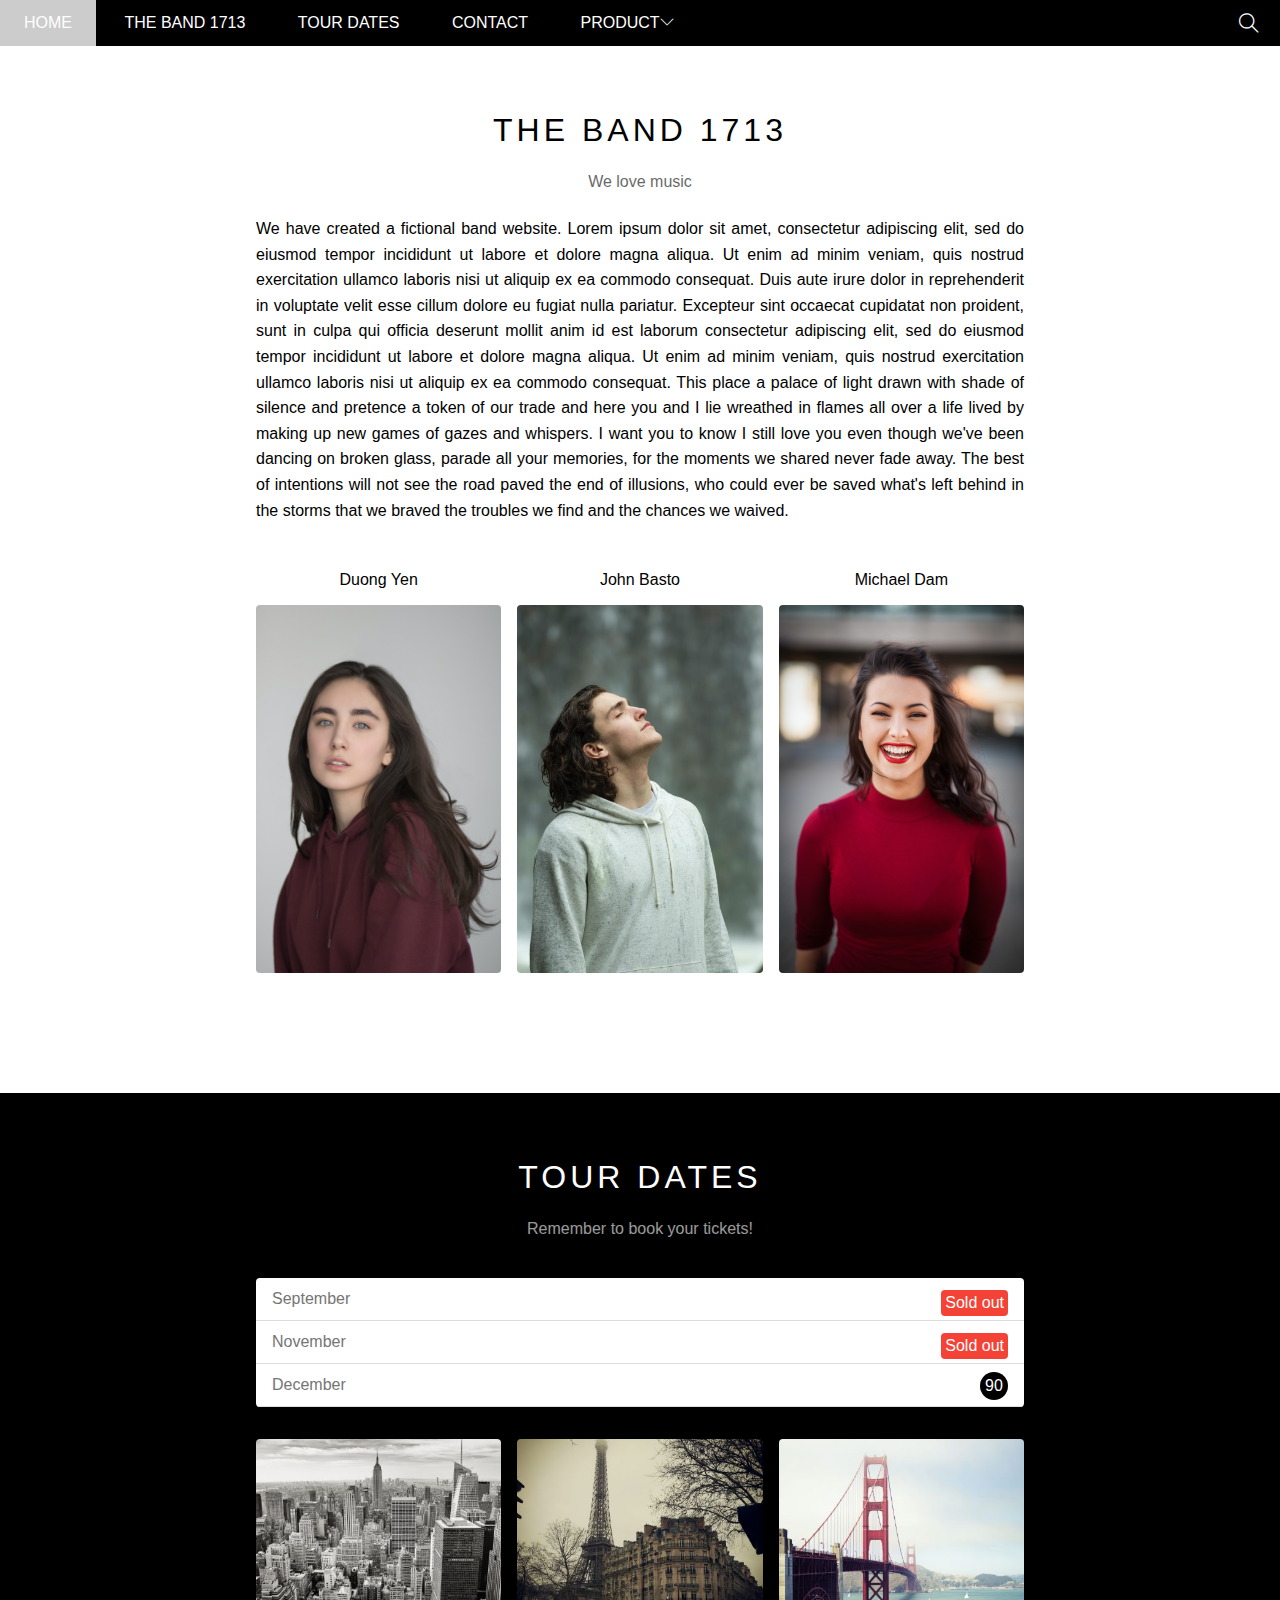
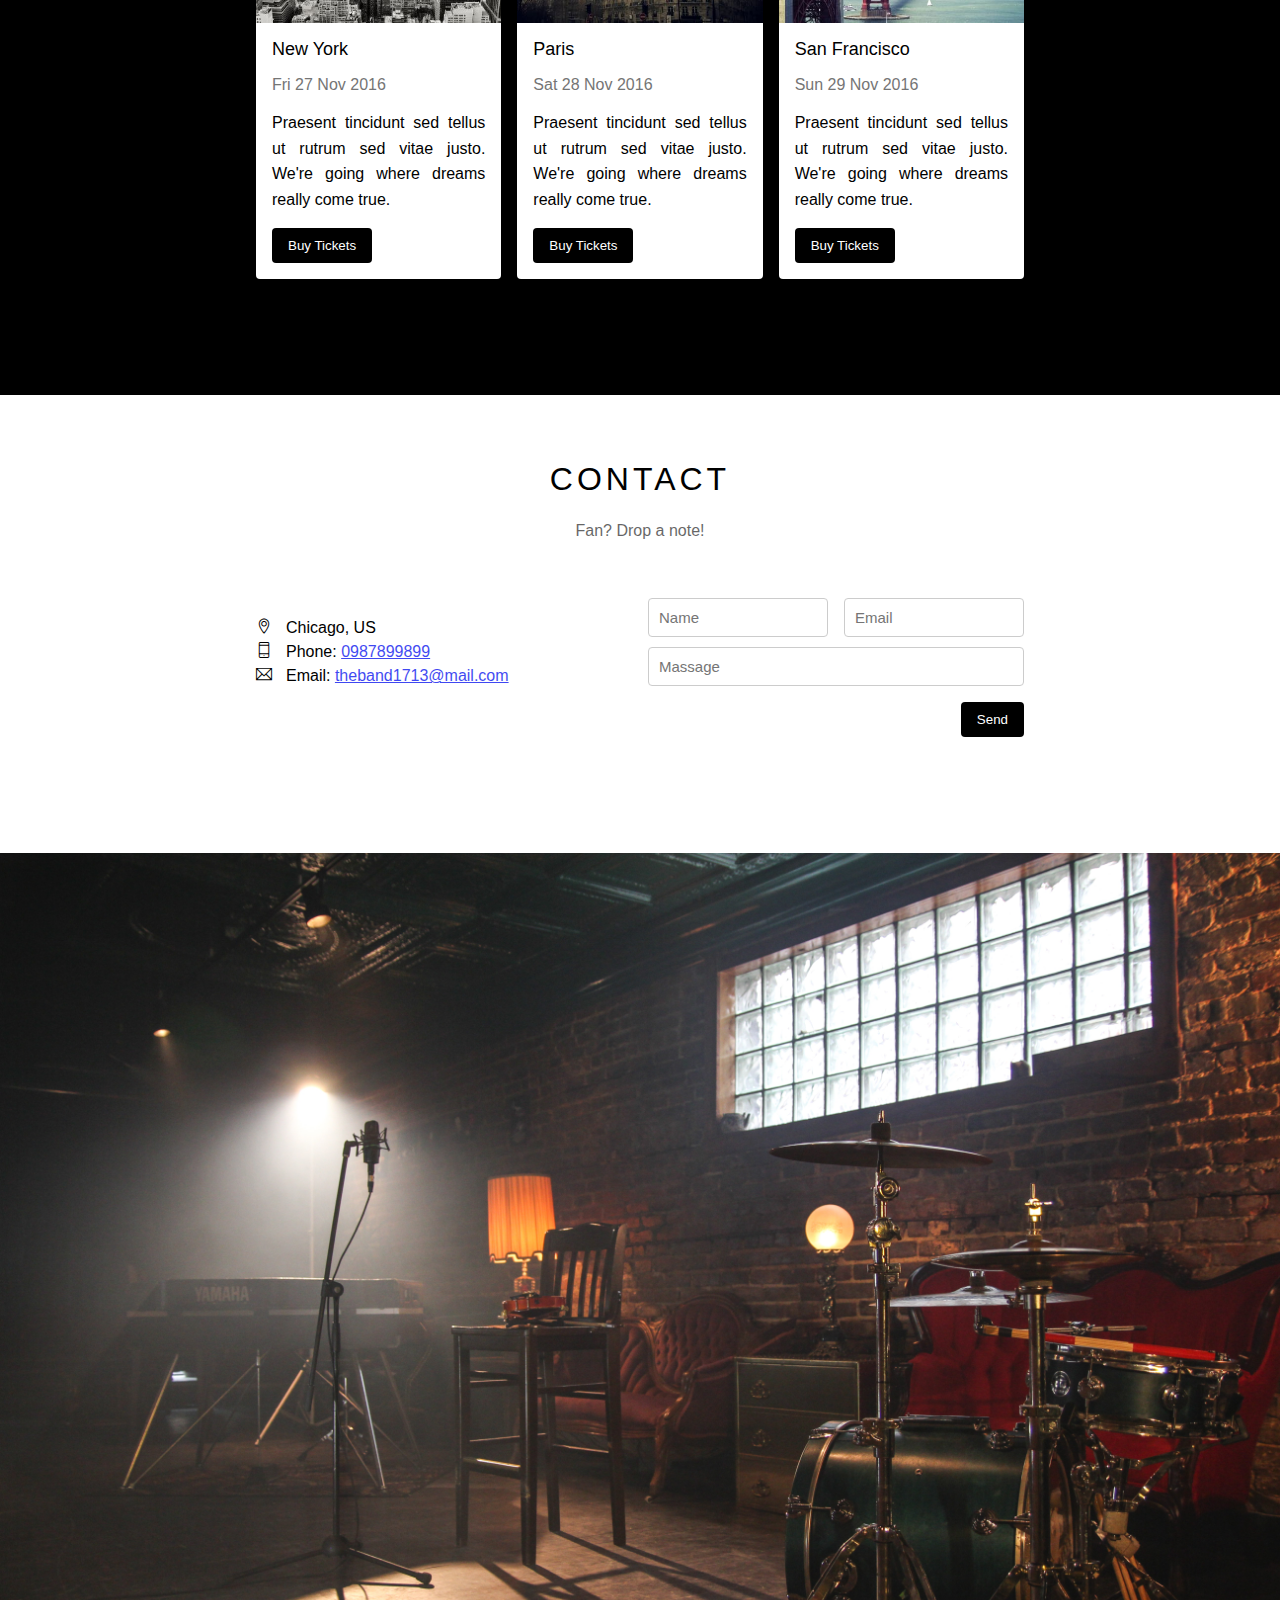
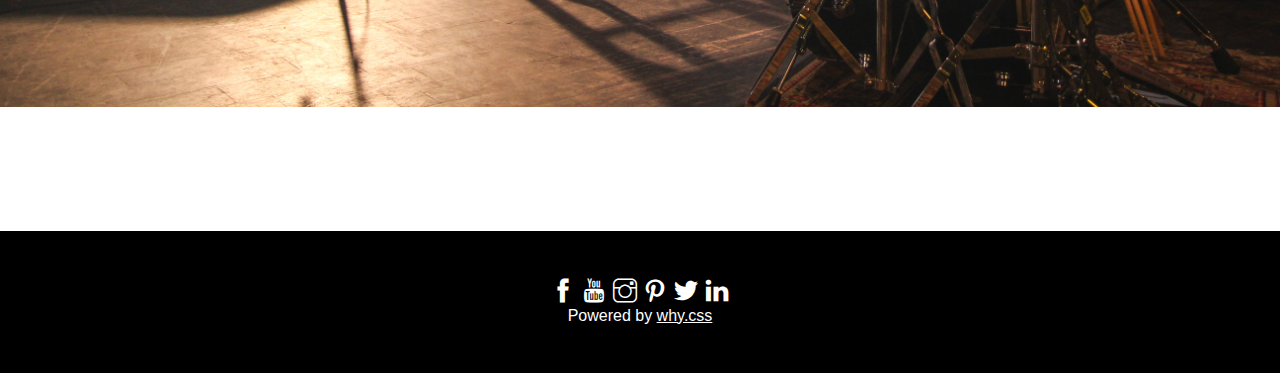
==== index.html @ 56b1125a "The Band" ====
<!DOCTYPE html>
<html lang="en">
<head>
    <meta charset="UTF-8">
    <meta http-equiv="X-UA-Compatible" content="IE=edge">
    <meta name="viewport" content="width=device-width, initial-scale=1.0">
    <title>PJ Band</title>
    <link rel="icon" href="./assets/img/music-heart.png">
    <link rel="stylesheet" href="./assets/css/main.css">
    <link rel="stylesheet" href="./assets/css/responsive.css">
    <link rel="stylesheet" href="./assets/font/themify-icons/themify-icons.css">
    <link rel="stylesheet" href="./assets/css/grid.css">
</head>
<body>
    <div id="main">
        <div id="header">
            <ul id="nav">
                <li><a href="#">Home</a></li>
                <li><a href="#band1713">The Band 1713</a></li>
                <li><a href="#tour">Tour Dates</a></li>
                <li><a href="#contact">Contact</a></li>
                <li>
                    <a href="#">Product<i class="nav-icon ti-angle-down"></i></a>
                    <ul class="subnav">
                        <li><a href="#">Featured products</a></li>
                        <li><a href="#">News Product</a></li>
                        <li><a href="#">Coming Soon</a></li>
                    </ul>
                </li>         
            </ul>   
            <div class="search-btn">
                <i class="search-icon ti-search"></i>
            </div> 

            <div id="mobile-menu" class="mobile-menu-btn">
                <i class="menu-icon ti-menu"></i>
            </div>                 
        </div>
      
        <div id="slider"></div>

        <div id="content">
     
                <div id="band1713" class="text-section">
                    <h2 class="text-heading">THE BAND 1713</h2>
                    <p class="text-sub-heading">We love music</p>
                    <p class="text-about">We have created a fictional band website. Lorem ipsum dolor sit amet, consectetur adipiscing elit, sed do eiusmod tempor incididunt ut labore et dolore magna aliqua. Ut enim ad minim veniam, quis nostrud exercitation ullamco laboris nisi ut aliquip ex ea commodo consequat. Duis aute irure dolor in reprehenderit in voluptate velit esse cillum dolore eu fugiat nulla pariatur. Excepteur sint occaecat cupidatat non proident, sunt in culpa qui officia deserunt mollit anim id est laborum consectetur adipiscing elit, sed do eiusmod tempor incididunt ut labore et dolore magna aliqua. Ut enim ad minim veniam, quis nostrud exercitation ullamco laboris nisi ut aliquip ex ea commodo consequat. This place a palace of light drawn with shade of silence and pretence a token of our trade and here you and I lie wreathed in flames all over a life lived by making up new games of gazes and whispers. I want you to know I still love you even though we've been dancing on broken glass, parade all your memories, for the moments we shared never fade away. The best of intentions will not see the road paved the end of illusions, who could ever be saved what's left behind in the storms that we braved the troubles we find and the chances we waived.</p>
                   
                    <div class="row members-list text-center">
                        <div class="col col-third s-col-full mt-32">
                            <p class="member-name">Duong Yen</p>
                            <img src="/assets/img/Duong Yen.jpg" alt="" class="member-img">
                        </div>

                        <div class="col col-third s-col-full mt-32">
                            <p class="member-name">John Basto</p>
                            <img src="/assets/img/man.jpg" alt="" class="member-img">
                        </div>
                        
                        <div class="col col-third s-col-full mt-32">
                            <p class="member-name">Michael Dam</p>
                            <img src="/assets/img/Michael Dam.jpg" alt="" class="member-img">
                        </div>
                    </div> 
                </div>
        
        
                <div id="tour" class="tour-section">
                    <div class="text-section">
                        <h2 class="text-heading text-white">TOUR DATES</h2>
                        <p class="text-sub-heading text-white">Remember to book your tickets!</p>
                   
                        <ul class="stickets-list boder-radius-input-4">
                            <li>September <span class="sold-out">Sold out</span></li>
                            <li>November  <span class="sold-out">Sold out</span></li>
                            <li>December  <span class="quantity">90</span></li>
                        </ul>
        

                        <div class="row place-list">
                            <div class="palace-list__item col col-third s-col-full mt-16">
                                <img src="/assets/img/newyork.jpg" alt="" class="palce-img">
                                <div class="place-body">
                                    <h3 class="place-heading">New York</h3>
                                    <p class="place-time">Fri 27 Nov 2016</p>
                                    <p class="place-disc">Praesent tincidunt sed tellus ut rutrum sed vitae justo. We're going where dreams really come true.</p>
                                    <button class="btn s-full-width js-buy-ticket boder-radius-input-4">Buy Tickets</button>
                                </div>
                            </div>
        
                            <div class="palace-list__item col col-third s-col-full mt-16">
                                <img src="/assets/img/paris.jpg" alt="" class="palce-img">
                                <div class="place-body">
                                    <h3 class="place-heading">Paris</h3>
                                    <p class="place-time">Sat 28 Nov 2016</p>
                                    <p class="place-disc">Praesent tincidunt sed tellus ut rutrum sed vitae justo. We're going where dreams really come true.</p>
                                    <button class="btn s-full-width js-buy-ticket boder-radius-input-4">Buy Tickets</button>
                                </div>
                            </div>
                            
                            <div class="palace-list__item col col-third s-col-full mt-16">
                                <img src="/assets/img/sanfran.jpg" alt="" class="palce-img">
                                <div class="place-body">
                                    <h3 class="place-heading">San Francisco</h3>
                                    <p class="place-time">Sun 29 Nov 2016</p>
                                    <p class="place-disc">Praesent tincidunt sed tellus ut rutrum sed vitae justo. We're going where dreams really come true.</p>
                                    <button class="btn s-full-width js-buy-ticket boder-radius-input-4">Buy Tickets</button>
                                </div>
                            </div>
                   
                        </div>
                    </div>            
                </div>
               
                <div id="contact" class="text-section">
                    <h2 class="text-heading">CONTACT</h2>
                    <p class="text-sub-heading">Fan? Drop a note!</p>

                    <div class="row contact-content">
                        <div class="col col-half s-col-full contact-info">
                            <p><i class="ti-location-pin"></i>Chicago, US</p>
                            <p><i class="ti-mobile"></i>Phone: <a href="tel:0987899899">0987899899</a></p>
                            <p><i class="ti-email"></i>Email: <a href="mailto:">theband1713@mail.com</a></p>
                        </div>

                        <div class="col col-half s-col-full contact-form">
                            <form action="">
                                <div class="row">
                                    <div class="col col-half s-col-full s-mt-8">
                                        <input type="text" name="" placeholder="Name" required id="" class="form-control">
                                    </div>
                                    <div class="col col-half s-col-full s-mt-8">
                                        <input type="email" name="" placeholder="Email" required id="" class="form-control">
                                    </div>
                                </div>
                                <div class="row contact-message mt-8">
                                    <div class="col col-full">
                                        <input type="text" email="" placeholder="Massage" required id="" class="form-control">
                                    </div>
                                </div>
                                <input class="contact-submit-btn btn pull-right mt-16 s-full-width boder-radius-input-4" type="submit" value="Send">       
                            </form>       
                        </div>
                    </div>
                </div>
            <div class="map-section">
                <img src="/assets/img/imgone.jpg" alt="">
            </div>
            </div>
            
            
            <div id="footer">
                <div class="social-list">
                    <a href=""><i class="ti-facebook"></i></a>
                    <a href=""><i class="ti-youtube"></i></a>
                    <a href=""><i class="ti-instagram"></i></a>
                    <a href=""><i class="ti-pinterest"></i></a>
                    <a href=""><i class="ti-twitter-alt"></i></a>
                    <a href=""><i class="ti-linkedin"></i></a>
                </div>
                <p class="copyright">Powered by <a href="">why.css</a></p>
            </div>
    </div>
    <div id="modal-box">
        <div class="modal js-modal">
            <div class="modal-container js-modal-container">
                <div class="modal-close js-modal-close">
                    <i class="ti-close"></i>
                </div>
                <header class="modal-header">
                    <i class="modal-heading-icon ti-bag"></i>
                    Tickets
                </header>


                <div class="modal-body">
                    <label for="ticket-quantity" class="modal-label">
                        <i class="ti-shopping-cart"></i>
                        Tickets, $15 per person
                    </label>
                    <input id="ticket-quantity" type="text" class="modal-input" placeholder="How many ?">
                    

                    <label for="ticket-email" class="modal-label">
                        <i class="ti-user"></i>
                        Send to
                    </label>
                    <input id="ticket-email" type="email" class="modal-input" placeholder="Enter email">

                    
                    <button id="buy-stickets">
                        Pay
                        <i class="ti-check"></i>
                    </button>


                </div>
                <footer class="modal-footer">
                    <p class="modal-help">Need <a href="#">help?</a></p>
                </footer>
            </div>
        </div>
    </div>

    <script src="assets/main.js"></script>
</body>
</html>
---- assets/css/main.css ----
.btn {
    color: #fff;
    background-color: #000;
    text-decoration: none;
    padding: 10px 16px;
    display: inline-block;
    margin-top: 16px;
    border: none;
    cursor: pointer;
    -webkit-appearance: none;
}
.btn:hover {
    color:#000;
    background-color: rgba(0, 0, 0, 0.4);
}

/* Header */
#header {
    position: fixed;
    top: 0;
    left: 0;
    right: 0;
    z-index: 1;
    height: 46px;
    background-color: #000;
}

#nav {
 /* Có tính kế thừa của block */
    display: inline-block;
}

#nav .nav-icon {
    font-size: 14px;
}

#nav li {
    list-style-type: none;
}
#nav > li {
    position: relative;
    display: inline-block;
}

#nav li a {
    text-decoration: none;
    padding: 0 24px;
    line-height: 46px;
}
#nav > li > a {
    color: #fff;
    text-transform: uppercase;
}
#nav li:hover {
    color: #000; 
    background-color: #ccc;
}

#nav .subnav {
    display: none;
    position: absolute;
    top: 100%;
    left: 0;
    min-width: 200px;   
    background-color: #fff;
    box-shadow: 0 0 10px rgba(0, 0, 0, 0.3);
    border-bottom-left-radius: 4px;
    border-bottom-right-radius: 4px;
}
#nav li:hover .subnav { 
    display: block;
}
#nav .subnav a { 
    height: 36px; 
    color: #333; 
}
 

.mobile-menu-btn,
#header .search-btn {
 /* Mất tính kế thừa */
    float: right;  
    padding: 0 21px;
}
#header .menu-icon,   
#header .search-icon {
    color: #fff;  
    line-height: 46px;   
    font-size: 20px;}
#header .search-btn:hover { 
    color: #fff; 
    background-color: #ccc; 
    cursor: pointer;}
.mobile-menu-btn {
    position: absolute;
    top: 0;
    right: 0;
    display: none;
}
#header .mobile-menu-btn:hover {
    background-color: #ccc; 
    color: #000; 
}


/*/-> Slider <--------------------------------------------------/*/
#slider { 
    position: relative; 
    margin-top: 46px;
}
.slider-img { 
    width: 100%;
}
#slider .text-content-slider {
    position: absolute;
    text-align: center;
    left: 50%;
    transform: translateX(-50%);
    bottom: 48px;
    color: #fff;}

#slider .text-heading { 
    font-size: 24px;
    font-weight: 400;
}

#slider .text-slogan { 
    font-size: 16px;
    margin-top: 28px; 
    line-height: 1.6;
    text-shadow: 0 0 3px #000;
}


/*/-> Content <--------------------------------------------------/*/
/*/-> Band365 <-/*/
#content .text-section {
    width: 800px;
    max-width: 100%;
    margin-left: auto;
    margin-right: auto;
    padding: 66px 16px 116px 16px;
}
#content .text-heading {
    font-size: 32px;
    font-weight: 400; 
    text-align: center;
    letter-spacing: 4px;
}
#content .text-sub-heading {
    font-size: 16px;
    text-align: center;
    margin-top: 24px;
    font-style: justify;
    opacity: 0.6;
}
#content .text-about {
    font-size: 16px;
    margin-top: 25px;
    text-align: justify;
    line-height: 1.6;
}


#content .members-list {
    margin-top: 16px;
}
#content .member-name {
    font-size: 16px;
}
#content .member-img {
    margin-top: 16px;
    width: 100%;
    border-radius: 4px;
}
#contact-form {
    font-size: 16px
}


/*/-> Tour <-/*/
.tour-section {
    background-color: #000;  
}
.stickets-list {
    background-color: #fff;
    margin-top: 40px;
    overflow: hidden;
}
.stickets-list li {
    color: #757575;
    font-size: 16px;
    padding: 12px 16px;
    border-bottom: 1px solid #ddd;
    list-style-type: none;   
}
.stickets-list .sold-out {
    background-color: #f44336;
    color: #fff;
    padding: 4px 4px;
    float: right;
    border-radius: 4px;
}
.stickets-list .quantity {
    --height: 28px;
    float: right;
    width: var(--height);
    height: var(--height);
    background-color: #000;
    color: #fff;
    border-radius: 50%;
    text-align: center;
    line-height: var(--height);
    margin-top: -4px;
}

/*/-> Place <-/*/
.place-list { 
    margin-top: 16px;
}

.palce-img {
    width: 100%;
    display: block;
    border-top-left-radius: 4px;
    border-top-right-radius: 4px;
}
.palce-img:hover {
    opacity: 0.6;
}

.place-body {
    padding: 16px;
    background-color: #fff;
    border-bottom-right-radius: 4px;
    border-bottom-left-radius: 4px;
}
.place-heading {
    font-size: 18px;
    font-weight: 400;
}
.place-time {
    margin-top: 16px;
    color: #757575;
    font-size: 16px;

}
.place-disc {
    margin-top: 16px;
    line-height: 1.6;
    text-align: justify;
    font-size: 16px;
}


/*/-> Modal<-/*/
.modal {
    position: fixed;
    top: 0;
    right: 0;
    bottom: 0;
    left: 0;
    background: rgba(0, 0, 0, 0.4);
    display: none;
    align-items: center;
    justify-content: center;
}
.modal.open {
    display: flex;
}
.modal-container {
    border-radius: 4px;
    position: relative;
    width: 900px;
    max-width: calc(100% - 32px);
    min-height: 200px;
    background: #fff;
    animation: modalFadeIn ease 0.6s;
    overflow: hidden;
}
.modal-header {
    background: #009688;
    height: 128px;
    display: flex;
    align-items: center;
    justify-content: center;
    font-size: 28px;
    color: #fff;
}
.modal-heading-icon {
    margin-right: 16px;
}
.modal-close {
    position: absolute;
    right: 0;
    top: 0;
    color: #fff;
    padding: 12px;
    cursor: pointer;
    opacity: 0.8;
    border-radius: 4px;
}
.modal-close:hover {
    opacity: 1;
    color: #000;
    background: #ccc;
}
.modal-body {
    padding: 16px;
}
.modal-label {
    display: block;
    font-size: 16px;
    margin-bottom: 12px;
}
.modal-input {
    border: 1px solid #ccc;
    width: 100%;
    padding: 10px;
    font-size: 14px;
    margin-bottom: 24px;
    border-radius: 4px;
}
#buy-stickets {
    background: #009688;
    border: none;
    color: #fff;
    width: 100%;
    font-size: 16px;
    text-transform: uppercase;
    padding: 12px; 
    border-radius: 4px;
}
#buy-stickets:hover {
    color: rgba(0, 0, 0, 0.6);
    cursor: pointer;
}

.modal-footer {
    padding: 16px;
    text-align: right;
}
.modal-footer a {
    color: #2196F3;
}

/*/-> Contact <-/*/
.contact-content {
    margin-top: 48px;
    display: flex;
    align-items: center;
    justify-content: center;
}
.contact-info {
    font-size: 16px;
    line-height: 1.5;
    margin-bottom: 21px;
}
.contact-info i[class*="ti-"] {
    width: 30px;
    display: inline-block;
}
.contact-info a {
    color: #101aef;
    opacity: 0.8;  
}
.contact-info a:hover {
    opacity: 1;  
}
.contact-form {
    font-size: 16px;
}
.contact-form .form-control  {
    padding: 10px;
    border: 1px solid #ccc;
    width: 100%;  
    font-size: 15px; 
    border-radius: 4px;
    margin-top: 10px;
}
.boder-radius-input-4 {
    border-radius: 4px;
}
/*/-> Img <-/*/
.map-section img {
    width: 100%;
}

/*/-> Footer <-/*/
#footer {
    padding: 48px 16px;
    text-align: center;
    margin-top: 120px;
    background-color: #000;
}
#footer .social-list {
    font-size: 24px;
}
#footer .social-list a {
    color: #fff;
    text-decoration: none;
}
#footer .copyright a:hover,
#footer .social-list a:hover {
    color: #757575;
}
#footer .copyright {
    font-size: 16px;
    color: #fff;
} 
#footer .copyright a {
    color: #fff;
} 


@keyframes modalFadeIn {
    from {
        opacity: 0;
        transform: translateY(-140px);

    } to {
        opacity: 1;
        transform: translateY(0);
    }
}
---- assets/css/responsive.css ----
@media (max-width: 63.9375em) {
    .btn {
        padding: 12px 20px;
        font-size: 12px  
    }

    .map-section img {
        width: 100%;
    }
    
    #nav .subnav a {
        padding: 5px 41px;
    }
    #nav .subnav a {
        padding: 5px 12px;
    }


    .contact-form .form-control {
        padding: 12px;
    }
    .contact-info {
        font-size: 16px;
        line-height: 2;
    }


    #footer .social-list {
        font-size: 32px;
    }
    #footer .social-list a {
        margin: 0 8px;
    }
    #footer .copyright {
        font-size: 20px;
    }

    #footer .copyright a {
        padding: 12px 0;    
        display: inline-block;
    } 
}
@media (max-width: 46.1875em) {
    .s-full-width,
    .s-col-full {
        width: 100% !important;
    }
    .s-mt-8 {
        margin-top: 8/px !important;
    } 
    .btn {
        padding: 16px 15px;
        font-size: 16px;
        font-weight: 400
    }


    #header .search-btn {
        display: none;
    }
    .mobile-menu-btn {
        display: block;
    }
    

    #header {
        overflow: hidden;
    }

    #nav {
        display: block;
    }

    #nav > li {
        display: block;
    }

    #nav > li:first-child {
        display: inline-block;
    }


    #nav .subnav {
        position: initial;
        background-color: #333;
   }

   #nav .subnav a {
        color: #fff;
        padding: 5px 41px;
    }
    .contact-content {
        display: block;
    }

    .form-control {
        margin-top: 20px !important;
    }

    #content .member-item {
        margin-top: 30px;
        width: 100%;
    }

    #content .member-img {
        width: 100%;
    }
    
    .contact-form {
        padding: 10px;     
    }

    .contact-form .form-control {
        margin-top: 4px;
        font-size: 16px;
    }

    #slider .text-slogan { 
        margin-top: 18px; 
    }

    #slider .text-content-slider {
        bottom: 24px;
    }

    #slider .text-heading { 
        font-size: 18px;
        font-weight: 400;
    }

    #slider .text-slogan { 
        font-size: 14px;
    }

    #footer {
        margin-top: 20px;
    } 
}
---- assets/font/themify-icons/themify-icons.css ----
@font-face {
	font-family: 'themify';
	src:url('fonts/themify.eot?-fvbane');
	src:url('fonts/themify.eot?#iefix-fvbane') format('embedded-opentype'),
		url('fonts/themify.woff?-fvbane') format('woff'),
		url('fonts/themify.ttf?-fvbane') format('truetype'),
		url('fonts/themify.svg?-fvbane#themify') format('svg');
	font-weight: normal;
	font-style: normal;
}

[class^="ti-"], [class*=" ti-"] {
	font-family: 'themify';
	speak: none;
	font-style: normal;
	font-weight: normal;
	font-variant: normal;
	text-transform: none;
	line-height: 1;

	/* Better Font Rendering =========== */
	-webkit-font-smoothing: antialiased;
	-moz-osx-font-smoothing: grayscale;
}

.ti-wand:before {
	content: "\e600";
}
.ti-volume:before {
	content: "\e601";
}
.ti-user:before {
	content: "\e602";
}
.ti-unlock:before {
	content: "\e603";
}
.ti-unlink:before {
	content: "\e604";
}
.ti-trash:before {
	content: "\e605";
}
.ti-thought:before {
	content: "\e606";
}
.ti-target:before {
	content: "\e607";
}
.ti-tag:before {
	content: "\e608";
}
.ti-tablet:before {
	content: "\e609";
}
.ti-star:before {
	content: "\e60a";
}
.ti-spray:before {
	content: "\e60b";
}
.ti-signal:before {
	content: "\e60c";
}
.ti-shopping-cart:before {
	content: "\e60d";
}
.ti-shopping-cart-full:before {
	content: "\e60e";
}
.ti-settings:before {
	content: "\e60f";
}
.ti-search:before {
	content: "\e610";
}
.ti-zoom-in:before {
	content: "\e611";
}
.ti-zoom-out:before {
	content: "\e612";
}
.ti-cut:before {
	content: "\e613";
}
.ti-ruler:before {
	content: "\e614";
}
.ti-ruler-pencil:before {
	content: "\e615";
}
.ti-ruler-alt:before {
	content: "\e616";
}
.ti-bookmark:before {
	content: "\e617";
}
.ti-bookmark-alt:before {
	content: "\e618";
}
.ti-reload:before {
	content: "\e619";
}
.ti-plus:before {
	content: "\e61a";
}
.ti-pin:before {
	content: "\e61b";
}
.ti-pencil:before {
	content: "\e61c";
}
.ti-pencil-alt:before {
	content: "\e61d";
}
.ti-paint-roller:before {
	content: "\e61e";
}
.ti-paint-bucket:before {
	content: "\e61f";
}
.ti-na:before {
	content: "\e620";
}
.ti-mobile:before {
	content: "\e621";
}
.ti-minus:before {
	content: "\e622";
}
.ti-medall:before {
	content: "\e623";
}
.ti-medall-alt:before {
	content: "\e624";
}
.ti-marker:before {
	content: "\e625";
}
.ti-marker-alt:before {
	content: "\e626";
}
.ti-arrow-up:before {
	content: "\e627";
}
.ti-arrow-right:before {
	content: "\e628";
}
.ti-arrow-left:before {
	content: "\e629";
}
.ti-arrow-down:before {
	content: "\e62a";
}
.ti-lock:before {
	content: "\e62b";
}
.ti-location-arrow:before {
	content: "\e62c";
}
.ti-link:before {
	content: "\e62d";
}
.ti-layout:before {
	content: "\e62e";
}
.ti-layers:before {
	content: "\e62f";
}
.ti-layers-alt:before {
	content: "\e630";
}
.ti-key:before {
	content: "\e631";
}
.ti-import:before {
	content: "\e632";
}
.ti-image:before {
	content: "\e633";
}
.ti-heart:before {
	content: "\e634";
}
.ti-heart-broken:before {
	content: "\e635";
}
.ti-hand-stop:before {
	content: "\e636";
}
.ti-hand-open:before {
	content: "\e637";
}
.ti-hand-drag:before {
	content: "\e638";
}
.ti-folder:before {
	content: "\e639";
}
.ti-flag:before {
	content: "\e63a";
}
.ti-flag-alt:before {
	content: "\e63b";
}
.ti-flag-alt-2:before {
	content: "\e63c";
}
.ti-eye:before {
	content: "\e63d";
}
.ti-export:before {
	content: "\e63e";
}
.ti-exchange-vertical:before {
	content: "\e63f";
}
.ti-desktop:before {
	content: "\e640";
}
.ti-cup:before {
	content: "\e641";
}
.ti-crown:before {
	content: "\e642";
}
.ti-comments:before {
	content: "\e643";
}
.ti-comment:before {
	content: "\e644";
}
.ti-comment-alt:before {
	content: "\e645";
}
.ti-close:before {
	content: "\e646";
}
.ti-clip:before {
	content: "\e647";
}
.ti-angle-up:before {
	content: "\e648";
}
.ti-angle-right:before {
	content: "\e649";
}
.ti-angle-left:before {
	content: "\e64a";
}
.ti-angle-down:before {
	content: "\e64b";
}
.ti-check:before {
	content: "\e64c";
}
.ti-check-box:before {
	content: "\e64d";
}
.ti-camera:before {
	content: "\e64e";
}
.ti-announcement:before {
	content: "\e64f";
}
.ti-brush:before {
	content: "\e650";
}
.ti-briefcase:before {
	content: "\e651";
}
.ti-bolt:before {
	content: "\e652";
}
.ti-bolt-alt:before {
	content: "\e653";
}
.ti-blackboard:before {
	content: "\e654";
}
.ti-bag:before {
	content: "\e655";
}
.ti-move:before {
	content: "\e656";
}
.ti-arrows-vertical:before {
	content: "\e657";
}
.ti-arrows-horizontal:before {
	content: "\e658";
}
.ti-fullscreen:before {
	content: "\e659";
}
.ti-arrow-top-right:before {
	content: "\e65a";
}
.ti-arrow-top-left:before {
	content: "\e65b";
}
.ti-arrow-circle-up:before {
	content: "\e65c";
}
.ti-arrow-circle-right:before {
	content: "\e65d";
}
.ti-arrow-circle-left:before {
	content: "\e65e";
}
.ti-arrow-circle-down:before {
	content: "\e65f";
}
.ti-angle-double-up:before {
	content: "\e660";
}
.ti-angle-double-right:before {
	content: "\e661";
}
.ti-angle-double-left:before {
	content: "\e662";
}
.ti-angle-double-down:before {
	content: "\e663";
}
.ti-zip:before {
	content: "\e664";
}
.ti-world:before {
	content: "\e665";
}
.ti-wheelchair:before {
	content: "\e666";
}
.ti-view-list:before {
	content: "\e667";
}
.ti-view-list-alt:before {
	content: "\e668";
}
.ti-view-grid:before {
	content: "\e669";
}
.ti-uppercase:before {
	content: "\e66a";
}
.ti-upload:before {
	content: "\e66b";
}
.ti-underline:before {
	content: "\e66c";
}
.ti-truck:before {
	content: "\e66d";
}
.ti-timer:before {
	content: "\e66e";
}
.ti-ticket:before {
	content: "\e66f";
}
.ti-thumb-up:before {
	content: "\e670";
}
.ti-thumb-down:before {
	content: "\e671";
}
.ti-text:before {
	content: "\e672";
}
.ti-stats-up:before {
	content: "\e673";
}
.ti-stats-down:before {
	content: "\e674";
}
.ti-split-v:before {
	content: "\e675";
}
.ti-split-h:before {
	content: "\e676";
}
.ti-smallcap:before {
	content: "\e677";
}
.ti-shine:before {
	content: "\e678";
}
.ti-shift-right:before {
	content: "\e679";
}
.ti-shift-left:before {
	content: "\e67a";
}
.ti-shield:before {
	content: "\e67b";
}
.ti-notepad:before {
	content: "\e67c";
}
.ti-server:before {
	content: "\e67d";
}
.ti-quote-right:before {
	content: "\e67e";
}
.ti-quote-left:before {
	content: "\e67f";
}
.ti-pulse:before {
	content: "\e680";
}
.ti-printer:before {
	content: "\e681";
}
.ti-power-off:before {
	content: "\e682";
}
.ti-plug:before {
	content: "\e683";
}
.ti-pie-chart:before {
	content: "\e684";
}
.ti-paragraph:before {
	content: "\e685";
}
.ti-panel:before {
	content: "\e686";
}
.ti-package:before {
	content: "\e687";
}
.ti-music:before {
	content: "\e688";
}
.ti-music-alt:before {
	content: "\e689";
}
.ti-mouse:before {
	content: "\e68a";
}
.ti-mouse-alt:before {
	content: "\e68b";
}
.ti-money:before {
	content: "\e68c";
}
.ti-microphone:before {
	content: "\e68d";
}
.ti-menu:before {
	content: "\e68e";
}
.ti-menu-alt:before {
	content: "\e68f";
}
.ti-map:before {
	content: "\e690";
}
.ti-map-alt:before {
	content: "\e691";
}
.ti-loop:before {
	content: "\e692";
}
.ti-location-pin:before {
	content: "\e693";
}
.ti-list:before {
	content: "\e694";
}
.ti-light-bulb:before {
	content: "\e695";
}
.ti-Italic:before {
	content: "\e696";
}
.ti-info:before {
	content: "\e697";
}
.ti-infinite:before {
	content: "\e698";
}
.ti-id-badge:before {
	content: "\e699";
}
.ti-hummer:before {
	content: "\e69a";
}
.ti-home:before {
	content: "\e69b";
}
.ti-help:before {
	content: "\e69c";
}
.ti-headphone:before {
	content: "\e69d";
}
.ti-harddrives:before {
	content: "\e69e";
}
.ti-harddrive:before {
	content: "\e69f";
}
.ti-gift:before {
	content: "\e6a0";
}
.ti-game:before {
	content: "\e6a1";
}
.ti-filter:before {
	content: "\e6a2";
}
.ti-files:before {
	content: "\e6a3";
}
.ti-file:before {
	content: "\e6a4";
}
.ti-eraser:before {
	content: "\e6a5";
}
.ti-envelope:before {
	content: "\e6a6";
}
.ti-download:before {
	content: "\e6a7";
}
.ti-direction:before {
	content: "\e6a8";
}
.ti-direction-alt:before {
	content: "\e6a9";
}
.ti-dashboard:before {
	content: "\e6aa";
}
.ti-control-stop:before {
	content: "\e6ab";
}
.ti-control-shuffle:before {
	content: "\e6ac";
}
.ti-control-play:before {
	content: "\e6ad";
}
.ti-control-pause:before {
	content: "\e6ae";
}
.ti-control-forward:before {
	content: "\e6af";
}
.ti-control-backward:before {
	content: "\e6b0";
}
.ti-cloud:before {
	content: "\e6b1";
}
.ti-cloud-up:before {
	content: "\e6b2";
}
.ti-cloud-down:before {
	content: "\e6b3";
}
.ti-clipboard:before {
	content: "\e6b4";
}
.ti-car:before {
	content: "\e6b5";
}
.ti-calendar:before {
	content: "\e6b6";
}
.ti-book:before {
	content: "\e6b7";
}
.ti-bell:before {
	content: "\e6b8";
}
.ti-basketball:before {
	content: "\e6b9";
}
.ti-bar-chart:before {
	content: "\e6ba";
}
.ti-bar-chart-alt:before {
	content: "\e6bb";
}
.ti-back-right:before {
	content: "\e6bc";
}
.ti-back-left:before {
	content: "\e6bd";
}
.ti-arrows-corner:before {
	content: "\e6be";
}
.ti-archive:before {
	content: "\e6bf";
}
.ti-anchor:before {
	content: "\e6c0";
}
.ti-align-right:before {
	content: "\e6c1";
}
.ti-align-left:before {
	content: "\e6c2";
}
.ti-align-justify:before {
	content: "\e6c3";
}
.ti-align-center:before {
	content: "\e6c4";
}
.ti-alert:before {
	content: "\e6c5";
}
.ti-alarm-clock:before {
	content: "\e6c6";
}
.ti-agenda:before {
	content: "\e6c7";
}
.ti-write:before {
	content: "\e6c8";
}
.ti-window:before {
	content: "\e6c9";
}
.ti-widgetized:before {
	content: "\e6ca";
}
.ti-widget:before {
	content: "\e6cb";
}
.ti-widget-alt:before {
	content: "\e6cc";
}
.ti-wallet:before {
	content: "\e6cd";
}
.ti-video-clapper:before {
	content: "\e6ce";
}
.ti-video-camera:before {
	content: "\e6cf";
}
.ti-vector:before {
	content: "\e6d0";
}
.ti-themify-logo:before {
	content: "\e6d1";
}
.ti-themify-favicon:before {
	content: "\e6d2";
}
.ti-themify-favicon-alt:before {
	content: "\e6d3";
}
.ti-support:before {
	content: "\e6d4";
}
.ti-stamp:before {
	content: "\e6d5";
}
.ti-split-v-alt:before {
	content: "\e6d6";
}
.ti-slice:before {
	content: "\e6d7";
}
.ti-shortcode:before {
	content: "\e6d8";
}
.ti-shift-right-alt:before {
	content: "\e6d9";
}
.ti-shift-left-alt:before {
	content: "\e6da";
}
.ti-ruler-alt-2:before {
	content: "\e6db";
}
.ti-receipt:before {
	content: "\e6dc";
}
.ti-pin2:before {
	content: "\e6dd";
}
.ti-pin-alt:before {
	content: "\e6de";
}
.ti-pencil-alt2:before {
	content: "\e6df";
}
.ti-palette:before {
	content: "\e6e0";
}
.ti-more:before {
	content: "\e6e1";
}
.ti-more-alt:before {
	content: "\e6e2";
}
.ti-microphone-alt:before {
	content: "\e6e3";
}
.ti-magnet:before {
	content: "\e6e4";
}
.ti-line-double:before {
	content: "\e6e5";
}
.ti-line-dotted:before {
	content: "\e6e6";
}
.ti-line-dashed:before {
	content: "\e6e7";
}
.ti-layout-width-full:before {
	content: "\e6e8";
}
.ti-layout-width-default:before {
	content: "\e6e9";
}
.ti-layout-width-default-alt:before {
	content: "\e6ea";
}
.ti-layout-tab:before {
	content: "\e6eb";
}
.ti-layout-tab-window:before {
	content: "\e6ec";
}
.ti-layout-tab-v:before {
	content: "\e6ed";
}
.ti-layout-tab-min:before {
	content: "\e6ee";
}
.ti-layout-slider:before {
	content: "\e6ef";
}
.ti-layout-slider-alt:before {
	content: "\e6f0";
}
.ti-layout-sidebar-right:before {
	content: "\e6f1";
}
.ti-layout-sidebar-none:before {
	content: "\e6f2";
}
.ti-layout-sidebar-left:before {
	content: "\e6f3";
}
.ti-layout-placeholder:before {
	content: "\e6f4";
}
.ti-layout-menu:before {
	content: "\e6f5";
}
.ti-layout-menu-v:before {
	content: "\e6f6";
}
.ti-layout-menu-separated:before {
	content: "\e6f7";
}
.ti-layout-menu-full:before {
	content: "\e6f8";
}
.ti-layout-media-right-alt:before {
	content: "\e6f9";
}
.ti-layout-media-right:before {
	content: "\e6fa";
}
.ti-layout-media-overlay:before {
	content: "\e6fb";
}
.ti-layout-media-overlay-alt:before {
	content: "\e6fc";
}
.ti-layout-media-overlay-alt-2:before {
	content: "\e6fd";
}
.ti-layout-media-left-alt:before {
	content: "\e6fe";
}
.ti-layout-media-left:before {
	content: "\e6ff";
}
.ti-layout-media-center-alt:before {
	content: "\e700";
}
.ti-layout-media-center:before {
	content: "\e701";
}
.ti-layout-list-thumb:before {
	content: "\e702";
}
.ti-layout-list-thumb-alt:before {
	content: "\e703";
}
.ti-layout-list-post:before {
	content: "\e704";
}
.ti-layout-list-large-image:before {
	content: "\e705";
}
.ti-layout-line-solid:before {
	content: "\e706";
}
.ti-layout-grid4:before {
	content: "\e707";
}
.ti-layout-grid3:before {
	content: "\e708";
}
.ti-layout-grid2:before {
	content: "\e709";
}
.ti-layout-grid2-thumb:before {
	content: "\e70a";
}
.ti-layout-cta-right:before {
	content: "\e70b";
}
.ti-layout-cta-left:before {
	content: "\e70c";
}
.ti-layout-cta-center:before {
	content: "\e70d";
}
.ti-layout-cta-btn-right:before {
	content: "\e70e";
}
.ti-layout-cta-btn-left:before {
	content: "\e70f";
}
.ti-layout-column4:before {
	content: "\e710";
}
.ti-layout-column3:before {
	content: "\e711";
}
.ti-layout-column2:before {
	content: "\e712";
}
.ti-layout-accordion-separated:before {
	content: "\e713";
}
.ti-layout-accordion-merged:before {
	content: "\e714";
}
.ti-layout-accordion-list:before {
	content: "\e715";
}
.ti-ink-pen:before {
	content: "\e716";
}
.ti-info-alt:before {
	content: "\e717";
}
.ti-help-alt:before {
	content: "\e718";
}
.ti-headphone-alt:before {
	content: "\e719";
}
.ti-hand-point-up:before {
	content: "\e71a";
}
.ti-hand-point-right:before {
	content: "\e71b";
}
.ti-hand-point-left:before {
	content: "\e71c";
}
.ti-hand-point-down:before {
	content: "\e71d";
}
.ti-gallery:before {
	content: "\e71e";
}
.ti-face-smile:before {
	content: "\e71f";
}
.ti-face-sad:before {
	content: "\e720";
}
.ti-credit-card:before {
	content: "\e721";
}
.ti-control-skip-forward:before {
	content: "\e722";
}
.ti-control-skip-backward:before {
	content: "\e723";
}
.ti-control-record:before {
	content: "\e724";
}
.ti-control-eject:before {
	content: "\e725";
}
.ti-comments-smiley:before {
	content: "\e726";
}
.ti-brush-alt:before {
	content: "\e727";
}
.ti-youtube:before {
	content: "\e728";
}
.ti-vimeo:before {
	content: "\e729";
}
.ti-twitter:before {
	content: "\e72a";
}
.ti-time:before {
	content: "\e72b";
}
.ti-tumblr:before {
	content: "\e72c";
}
.ti-skype:before {
	content: "\e72d";
}
.ti-share:before {
	content: "\e72e";
}
.ti-share-alt:before {
	content: "\e72f";
}
.ti-rocket:before {
	content: "\e730";
}
.ti-pinterest:before {
	content: "\e731";
}
.ti-new-window:before {
	content: "\e732";
}
.ti-microsoft:before {
	content: "\e733";
}
.ti-list-ol:before {
	content: "\e734";
}
.ti-linkedin:before {
	content: "\e735";
}
.ti-layout-sidebar-2:before {
	content: "\e736";
}
.ti-layout-grid4-alt:before {
	content: "\e737";
}
.ti-layout-grid3-alt:before {
	content: "\e738";
}
.ti-layout-grid2-alt:before {
	content: "\e739";
}
.ti-layout-column4-alt:before {
	content: "\e73a";
}
.ti-layout-column3-alt:before {
	content: "\e73b";
}
.ti-layout-column2-alt:before {
	content: "\e73c";
}
.ti-instagram:before {
	content: "\e73d";
}
.ti-google:before {
	content: "\e73e";
}
.ti-github:before {
	content: "\e73f";
}
.ti-flickr:before {
	content: "\e740";
}
.ti-facebook:before {
	content: "\e741";
}
.ti-dropbox:before {
	content: "\e742";
}
.ti-dribbble:before {
	content: "\e743";
}
.ti-apple:before {
	content: "\e744";
}
.ti-android:before {
	content: "\e745";
}
.ti-save:before {
	content: "\e746";
}
.ti-save-alt:before {
	content: "\e747";
}
.ti-yahoo:before {
	content: "\e748";
}
.ti-wordpress:before {
	content: "\e749";
}
.ti-vimeo-alt:before {
	content: "\e74a";
}
.ti-twitter-alt:before {
	content: "\e74b";
}
.ti-tumblr-alt:before {
	content: "\e74c";
}
.ti-trello:before {
	content: "\e74d";
}
.ti-stack-overflow:before {
	content: "\e74e";
}
.ti-soundcloud:before {
	content: "\e74f";
}
.ti-sharethis:before {
	content: "\e750";
}
.ti-sharethis-alt:before {
	content: "\e751";
}
.ti-reddit:before {
	content: "\e752";
}
.ti-pinterest-alt:before {
	content: "\e753";
}
.ti-microsoft-alt:before {
	content: "\e754";
}
.ti-linux:before {
	content: "\e755";
}
.ti-jsfiddle:before {
	content: "\e756";
}
.ti-joomla:before {
	content: "\e757";
}
.ti-html5:before {
	content: "\e758";
}
.ti-flickr-alt:before {
	content: "\e759";
}
.ti-email:before {
	content: "\e75a";
}
.ti-drupal:before {
	content: "\e75b";
}
.ti-dropbox-alt:before {
	content: "\e75c";
}
.ti-css3:before {
	content: "\e75d";
}
.ti-rss:before {
	content: "\e75e";
}
.ti-rss-alt:before {
	content: "\e75f";
}
---- assets/css/grid.css ----
/*/-> Share <--------------------------------------------------/*/
* {
    padding: 0; 
    margin: 0; 
    box-sizing: border-box;
}

html {
    scroll-behavior: smooth;
    font-family: San Francisco, sans-serif;
}

.text-white {
    color: #fff !important;
}
.text-center {
    text-align: center;
}

.row {
    margin-left: -8px;
    margin-right: -8px;}
.row::after { 
    content: ""; 
    display: block; 
    clear: both;
}

.col {
    float: left; 
    padding-left: 8px; 
    padding-right: 8px;
}
.col-third { 
    width: 33.33333%;
}
.col-half { 
    width: 50%;
}
.col-full { 
    width: 100%;
}
i
.mt-8 {
    margin-top: 8px !important;
}
.mt-16 {
    margin-top: 16px !important;
    }
.mt-32 { 
    margin-top: 32px !important;
}

.pull-right { 
    float:right !important
}
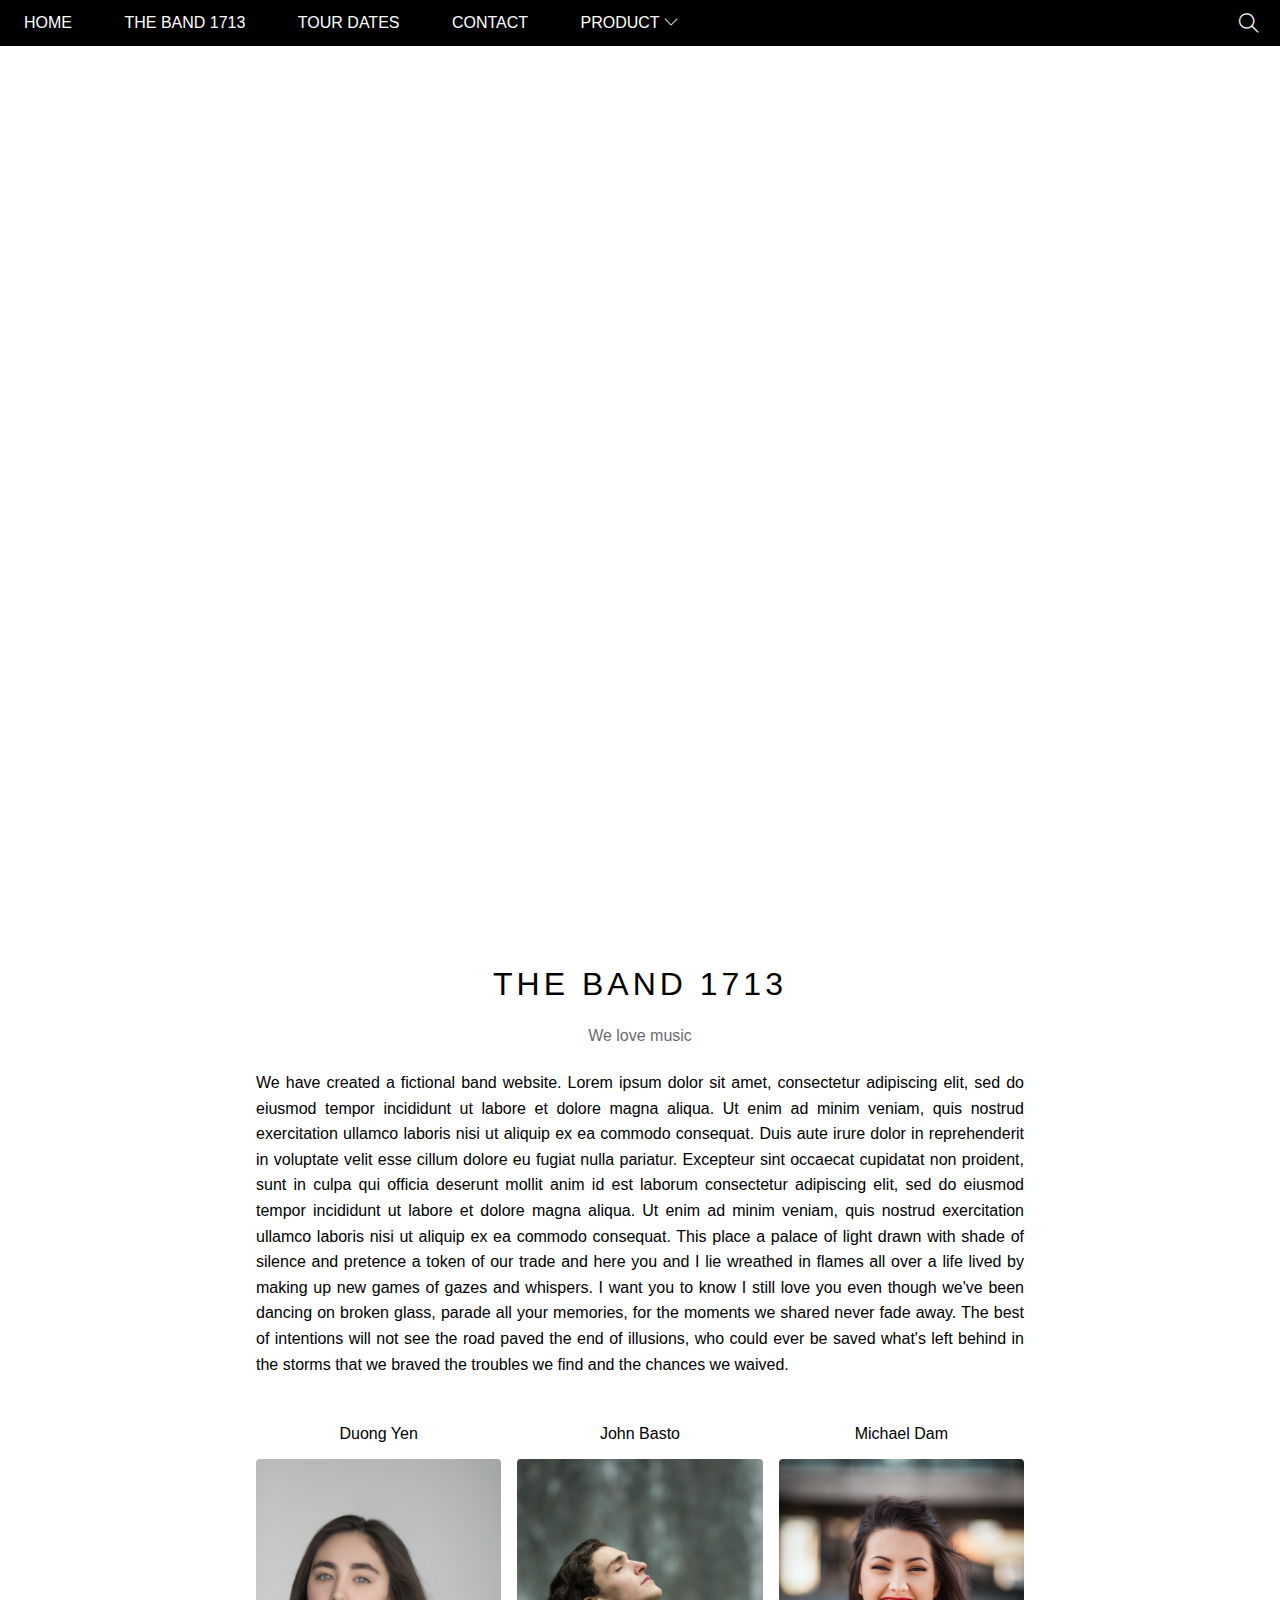
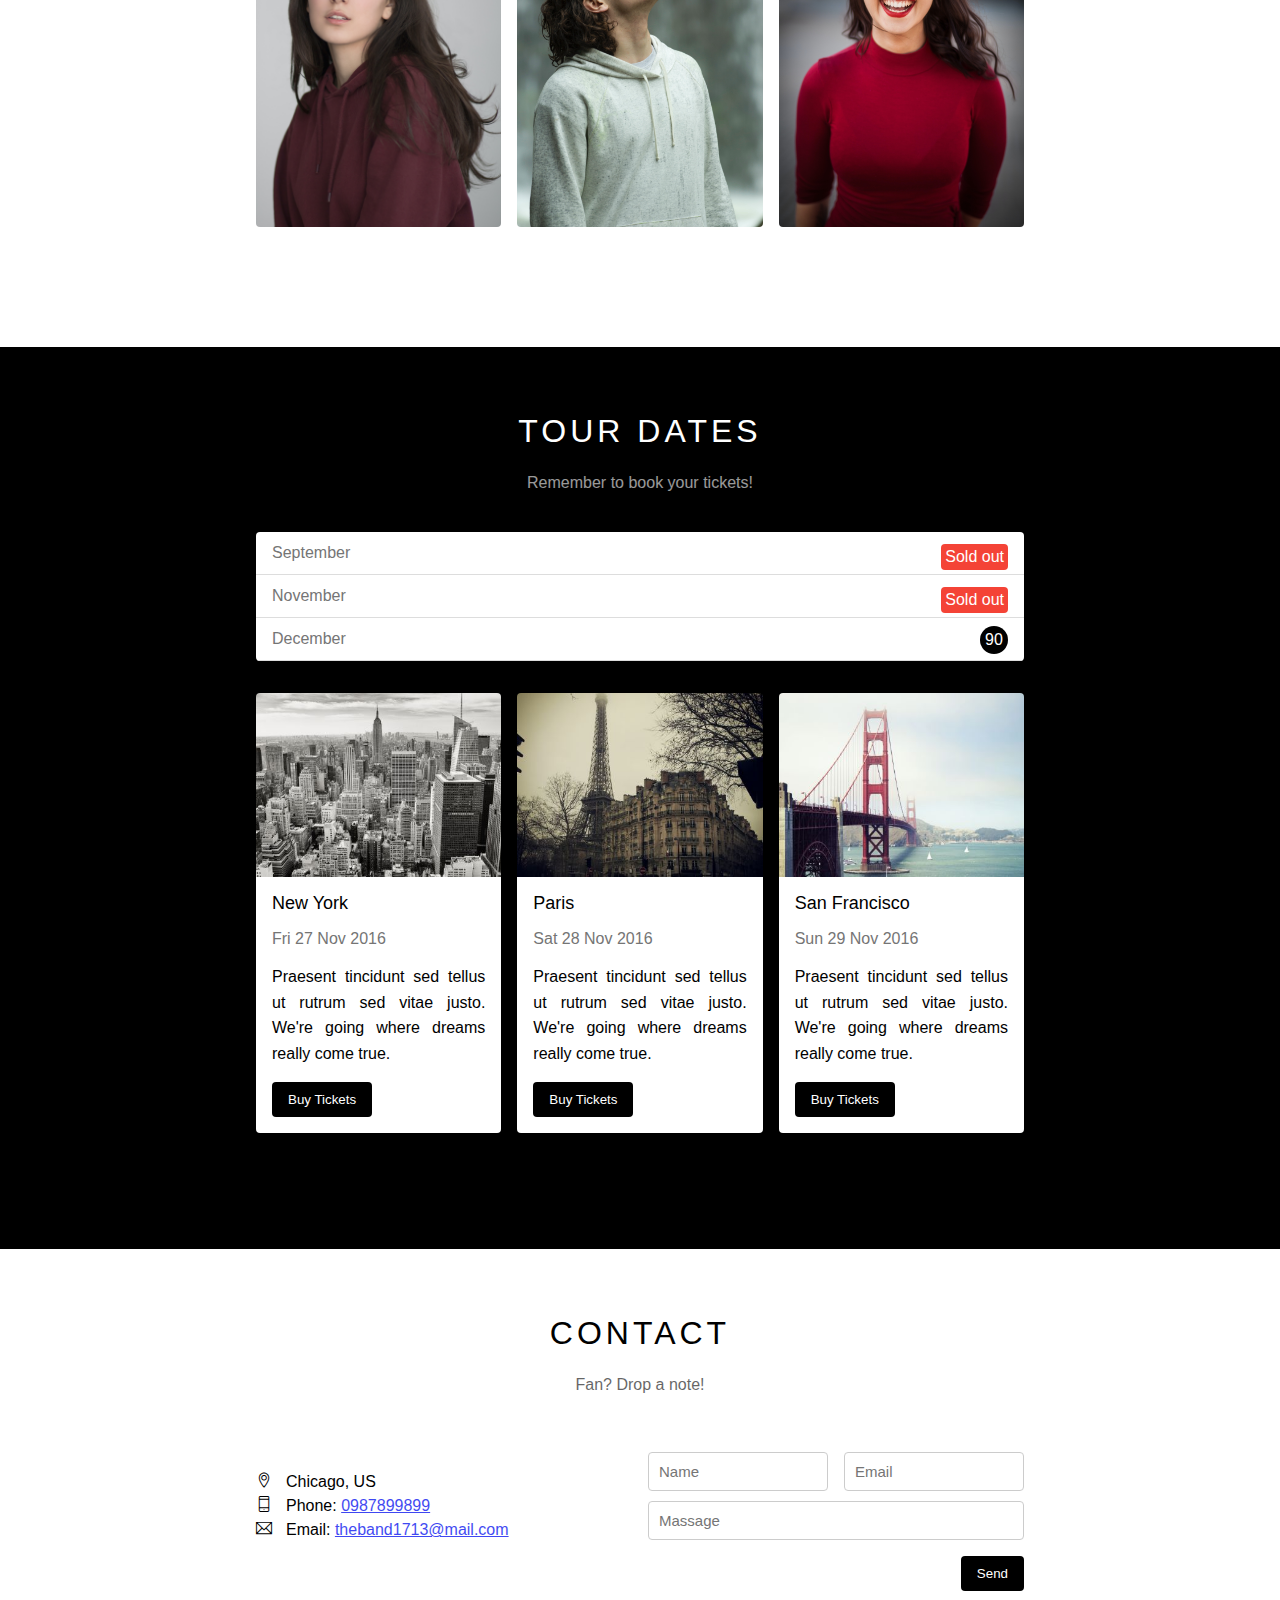
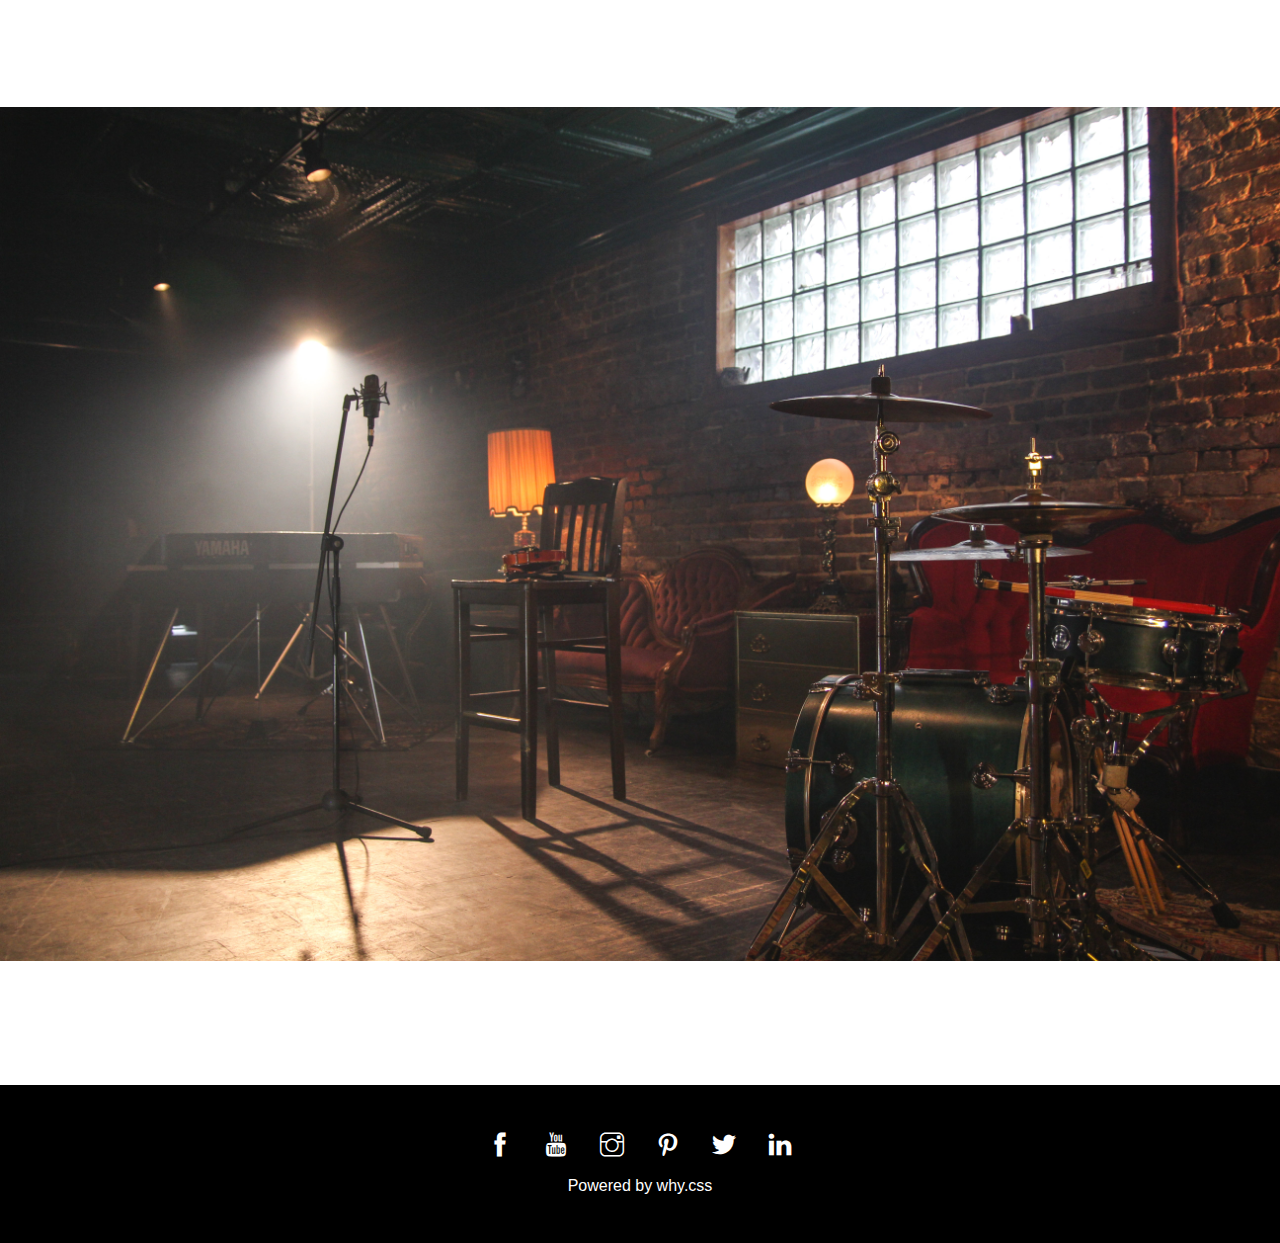
==== commit 07fbd583: "Edit The Band" ====
--- a/index.html
+++ b/index.html
@@ -1,117 +1,203 @@
 <!DOCTYPE html>
 <html lang="en">
-<head>
-    <meta charset="UTF-8">
-    <meta http-equiv="X-UA-Compatible" content="IE=edge">
-    <meta name="viewport" content="width=device-width, initial-scale=1.0">
-    <title>PJ Band</title>
-    <link rel="icon" href="./assets/img/music-heart.png">
-    <link rel="stylesheet" href="./assets/css/main.css">
-    <link rel="stylesheet" href="./assets/css/responsive.css">
-    <link rel="stylesheet" href="./assets/font/themify-icons/themify-icons.css">
-    <link rel="stylesheet" href="./assets/css/grid.css">
-</head>
-<body>
-    <div id="main">
-        <div id="header">
-            <ul id="nav">
-                <li><a href="#">Home</a></li>
-                <li><a href="#band1713">The Band 1713</a></li>
-                <li><a href="#tour">Tour Dates</a></li>
-                <li><a href="#contact">Contact</a></li>
-                <li>
-                    <a href="#">Product<i class="nav-icon ti-angle-down"></i></a>
-                    <ul class="subnav">
-                        <li><a href="#">Featured products</a></li>
-                        <li><a href="#">News Product</a></li>
-                        <li><a href="#">Coming Soon</a></li>
-                    </ul>
-                </li>         
-            </ul>   
-            <div class="search-btn">
-                <i class="search-icon ti-search"></i>
-            </div> 
-
-            <div id="mobile-menu" class="mobile-menu-btn">
-                <i class="menu-icon ti-menu"></i>
-            </div>                 
-        </div>
-      
-        <div id="slider"></div>
-
-        <div id="content">
-     
+    <head>
+        <meta charset="UTF-8" />
+        <meta http-equiv="X-UA-Compatible" content="IE=edge" />
+        <meta name="viewport" content="width=device-width, initial-scale=1.0" />
+        <title>PJ Band</title>
+        <link rel="icon" href="./assets/img/music-heart.png" />
+        <link rel="stylesheet" href="./assets/css/main.css" />
+        <link rel="stylesheet" href="./assets/css/responsive.css" />
+        <link
+            rel="stylesheet"
+            href="./assets/font/themify-icons/themify-icons.css"
+        />
+        <link rel="stylesheet" href="./assets/css/grid.css" />
+    </head>
+    <body>
+        <div id="main">
+            <div id="header">
+                <ul id="nav">
+                    <li><a href="#">Home</a></li>
+                    <li><a href="#band1713">The Band 1713</a></li>
+                    <li><a href="#tour">Tour Dates</a></li>
+                    <li><a href="#contact">Contact</a></li>
+                    <li>
+                        <a href="#"
+                            >Product<i class="nav-icon ti-angle-down"></i
+                        ></a>
+                        <ul class="subnav">
+                            <li><a href="#">Featured products</a></li>
+                            <li><a href="#">News Product</a></li>
+                            <li><a href="#">Coming Soon</a></li>
+                        </ul>
+                    </li>
+                </ul>
+                <div class="search-btn">
+                    <i class="search-icon ti-search"></i>
+                </div>
+
+                <div id="mobile-menu" class="mobile-menu-btn">
+                    <i class="menu-icon ti-menu"></i>
+                </div>
+            </div>
+
+            <div id="slider"></div>
+
+            <div id="content">
                 <div id="band1713" class="text-section">
                     <h2 class="text-heading">THE BAND 1713</h2>
                     <p class="text-sub-heading">We love music</p>
-                    <p class="text-about">We have created a fictional band website. Lorem ipsum dolor sit amet, consectetur adipiscing elit, sed do eiusmod tempor incididunt ut labore et dolore magna aliqua. Ut enim ad minim veniam, quis nostrud exercitation ullamco laboris nisi ut aliquip ex ea commodo consequat. Duis aute irure dolor in reprehenderit in voluptate velit esse cillum dolore eu fugiat nulla pariatur. Excepteur sint occaecat cupidatat non proident, sunt in culpa qui officia deserunt mollit anim id est laborum consectetur adipiscing elit, sed do eiusmod tempor incididunt ut labore et dolore magna aliqua. Ut enim ad minim veniam, quis nostrud exercitation ullamco laboris nisi ut aliquip ex ea commodo consequat. This place a palace of light drawn with shade of silence and pretence a token of our trade and here you and I lie wreathed in flames all over a life lived by making up new games of gazes and whispers. I want you to know I still love you even though we've been dancing on broken glass, parade all your memories, for the moments we shared never fade away. The best of intentions will not see the road paved the end of illusions, who could ever be saved what's left behind in the storms that we braved the troubles we find and the chances we waived.</p>
-                   
+                    <p class="text-about">
+                        We have created a fictional band website. Lorem ipsum
+                        dolor sit amet, consectetur adipiscing elit, sed do
+                        eiusmod tempor incididunt ut labore et dolore magna
+                        aliqua. Ut enim ad minim veniam, quis nostrud
+                        exercitation ullamco laboris nisi ut aliquip ex ea
+                        commodo consequat. Duis aute irure dolor in
+                        reprehenderit in voluptate velit esse cillum dolore eu
+                        fugiat nulla pariatur. Excepteur sint occaecat cupidatat
+                        non proident, sunt in culpa qui officia deserunt mollit
+                        anim id est laborum consectetur adipiscing elit, sed do
+                        eiusmod tempor incididunt ut labore et dolore magna
+                        aliqua. Ut enim ad minim veniam, quis nostrud
+                        exercitation ullamco laboris nisi ut aliquip ex ea
+                        commodo consequat. This place a palace of light drawn
+                        with shade of silence and pretence a token of our trade
+                        and here you and I lie wreathed in flames all over a
+                        life lived by making up new games of gazes and whispers.
+                        I want you to know I still love you even though we've
+                        been dancing on broken glass, parade all your memories,
+                        for the moments we shared never fade away. The best of
+                        intentions will not see the road paved the end of
+                        illusions, who could ever be saved what's left behind in
+                        the storms that we braved the troubles we find and the
+                        chances we waived.
+                    </p>
+
                     <div class="row members-list text-center">
                         <div class="col col-third s-col-full mt-32">
                             <p class="member-name">Duong Yen</p>
-                            <img src="/assets/img/Duong Yen.jpg" alt="" class="member-img">
+                            <img
+                                src="/assets/img/Duong Yen.jpg"
+                                alt=""
+                                class="member-img"
+                            />
                         </div>
 
                         <div class="col col-third s-col-full mt-32">
                             <p class="member-name">John Basto</p>
-                            <img src="/assets/img/man.jpg" alt="" class="member-img">
-                        </div>
-                        
+                            <img
+                                src="/assets/img/man.jpg"
+                                alt=""
+                                class="member-img"
+                            />
+                        </div>
+
                         <div class="col col-third s-col-full mt-32">
                             <p class="member-name">Michael Dam</p>
-                            <img src="/assets/img/Michael Dam.jpg" alt="" class="member-img">
-                        </div>
-                    </div> 
-                </div>
-        
-        
+                            <img
+                                src="/assets/img/Michael Dam.jpg"
+                                alt=""
+                                class="member-img"
+                            />
+                        </div>
+                    </div>
+                </div>
+
                 <div id="tour" class="tour-section">
                     <div class="text-section">
                         <h2 class="text-heading text-white">TOUR DATES</h2>
-                        <p class="text-sub-heading text-white">Remember to book your tickets!</p>
-                   
+                        <p class="text-sub-heading text-white">
+                            Remember to book your tickets!
+                        </p>
+
                         <ul class="stickets-list boder-radius-input-4">
-                            <li>September <span class="sold-out">Sold out</span></li>
-                            <li>November  <span class="sold-out">Sold out</span></li>
-                            <li>December  <span class="quantity">90</span></li>
+                            <li>
+                                September <span class="sold-out">Sold out</span>
+                            </li>
+                            <li>
+                                November <span class="sold-out">Sold out</span>
+                            </li>
+                            <li>December <span class="quantity">90</span></li>
                         </ul>
-        
 
                         <div class="row place-list">
-                            <div class="palace-list__item col col-third s-col-full mt-16">
-                                <img src="/assets/img/newyork.jpg" alt="" class="palce-img">
+                            <div
+                                class="palace-list__item col col-third s-col-full mt-16"
+                            >
+                                <img
+                                    src="/assets/img/newyork.jpg"
+                                    alt=""
+                                    class="palce-img"
+                                />
                                 <div class="place-body">
                                     <h3 class="place-heading">New York</h3>
                                     <p class="place-time">Fri 27 Nov 2016</p>
-                                    <p class="place-disc">Praesent tincidunt sed tellus ut rutrum sed vitae justo. We're going where dreams really come true.</p>
-                                    <button class="btn s-full-width js-buy-ticket boder-radius-input-4">Buy Tickets</button>
+                                    <p class="place-disc">
+                                        Praesent tincidunt sed tellus ut rutrum
+                                        sed vitae justo. We're going where
+                                        dreams really come true.
+                                    </p>
+                                    <button
+                                        class="btn s-full-width js-buy-ticket boder-radius-input-4"
+                                    >
+                                        Buy Tickets
+                                    </button>
                                 </div>
                             </div>
-        
-                            <div class="palace-list__item col col-third s-col-full mt-16">
-                                <img src="/assets/img/paris.jpg" alt="" class="palce-img">
+
+                            <div
+                                class="palace-list__item col col-third s-col-full mt-16"
+                            >
+                                <img
+                                    src="/assets/img/paris.jpg"
+                                    alt=""
+                                    class="palce-img"
+                                />
                                 <div class="place-body">
                                     <h3 class="place-heading">Paris</h3>
                                     <p class="place-time">Sat 28 Nov 2016</p>
-                                    <p class="place-disc">Praesent tincidunt sed tellus ut rutrum sed vitae justo. We're going where dreams really come true.</p>
-                                    <button class="btn s-full-width js-buy-ticket boder-radius-input-4">Buy Tickets</button>
+                                    <p class="place-disc">
+                                        Praesent tincidunt sed tellus ut rutrum
+                                        sed vitae justo. We're going where
+                                        dreams really come true.
+                                    </p>
+                                    <button
+                                        class="btn s-full-width js-buy-ticket boder-radius-input-4"
+                                    >
+                                        Buy Tickets
+                                    </button>
                                 </div>
                             </div>
-                            
-                            <div class="palace-list__item col col-third s-col-full mt-16">
-                                <img src="/assets/img/sanfran.jpg" alt="" class="palce-img">
+
+                            <div
+                                class="palace-list__item col col-third s-col-full mt-16"
+                            >
+                                <img
+                                    src="/assets/img/sanfran.jpg"
+                                    alt=""
+                                    class="palce-img"
+                                />
                                 <div class="place-body">
                                     <h3 class="place-heading">San Francisco</h3>
                                     <p class="place-time">Sun 29 Nov 2016</p>
-                                    <p class="place-disc">Praesent tincidunt sed tellus ut rutrum sed vitae justo. We're going where dreams really come true.</p>
-                                    <button class="btn s-full-width js-buy-ticket boder-radius-input-4">Buy Tickets</button>
+                                    <p class="place-disc">
+                                        Praesent tincidunt sed tellus ut rutrum
+                                        sed vitae justo. We're going where
+                                        dreams really come true.
+                                    </p>
+                                    <button
+                                        class="btn s-full-width js-buy-ticket boder-radius-input-4"
+                                    >
+                                        Buy Tickets
+                                    </button>
                                 </div>
                             </div>
-                   
-                        </div>
-                    </div>            
-                </div>
-               
+                        </div>
+                    </div>
+                </div>
+
                 <div id="contact" class="text-section">
                     <h2 class="text-heading">CONTACT</h2>
                     <p class="text-sub-heading">Fan? Drop a note!</p>
@@ -119,89 +205,136 @@
                     <div class="row contact-content">
                         <div class="col col-half s-col-full contact-info">
                             <p><i class="ti-location-pin"></i>Chicago, US</p>
-                            <p><i class="ti-mobile"></i>Phone: <a href="tel:0987899899">0987899899</a></p>
-                            <p><i class="ti-email"></i>Email: <a href="mailto:">theband1713@mail.com</a></p>
+                            <p>
+                                <i class="ti-mobile"></i>Phone:
+                                <a href="tel:0987899899">0987899899</a>
+                            </p>
+                            <p>
+                                <i class="ti-email"></i>Email:
+                                <a href="mailto:">theband1713@mail.com</a>
+                            </p>
                         </div>
 
                         <div class="col col-half s-col-full contact-form">
                             <form action="">
                                 <div class="row">
                                     <div class="col col-half s-col-full s-mt-8">
-                                        <input type="text" name="" placeholder="Name" required id="" class="form-control">
+                                        <input
+                                            type="text"
+                                            name=""
+                                            placeholder="Name"
+                                            required
+                                            id=""
+                                            class="form-control"
+                                        />
                                     </div>
                                     <div class="col col-half s-col-full s-mt-8">
-                                        <input type="email" name="" placeholder="Email" required id="" class="form-control">
+                                        <input
+                                            type="email"
+                                            name=""
+                                            placeholder="Email"
+                                            required
+                                            id=""
+                                            class="form-control"
+                                        />
                                     </div>
                                 </div>
                                 <div class="row contact-message mt-8">
                                     <div class="col col-full">
-                                        <input type="text" email="" placeholder="Massage" required id="" class="form-control">
+                                        <input
+                                            type="text"
+                                            email=""
+                                            placeholder="Massage"
+                                            required
+                                            id=""
+                                            class="form-control"
+                                        />
                                     </div>
                                 </div>
-                                <input class="contact-submit-btn btn pull-right mt-16 s-full-width boder-radius-input-4" type="submit" value="Send">       
-                            </form>       
-                        </div>
-                    </div>
-                </div>
-            <div class="map-section">
-                <img src="/assets/img/imgone.jpg" alt="">
+                                <input
+                                    class="contact-submit-btn btn pull-right mt-16 s-full-width boder-radius-input-4"
+                                    type="submit"
+                                    value="Send"
+                                />
+                            </form>
+                        </div>
+                    </div>
+                </div>
+                <div class="map-section">
+                    <img src="/assets/img/imgone.jpg" alt="" />
+                </div>
             </div>
-            </div>
-            
-            
+
             <div id="footer">
                 <div class="social-list">
-                    <a href=""><i class="ti-facebook"></i></a>
-                    <a href=""><i class="ti-youtube"></i></a>
-                    <a href=""><i class="ti-instagram"></i></a>
-                    <a href=""><i class="ti-pinterest"></i></a>
-                    <a href=""><i class="ti-twitter-alt"></i></a>
-                    <a href=""><i class="ti-linkedin"></i></a>
-                </div>
-                <p class="copyright">Powered by <a href="">why.css</a></p>
-            </div>
-    </div>
-    <div id="modal-box">
-        <div class="modal js-modal">
-            <div class="modal-container js-modal-container">
-                <div class="modal-close js-modal-close">
-                    <i class="ti-close"></i>
-                </div>
-                <header class="modal-header">
-                    <i class="modal-heading-icon ti-bag"></i>
-                    Tickets
-                </header>
-
-
-                <div class="modal-body">
-                    <label for="ticket-quantity" class="modal-label">
-                        <i class="ti-shopping-cart"></i>
-                        Tickets, $15 per person
-                    </label>
-                    <input id="ticket-quantity" type="text" class="modal-input" placeholder="How many ?">
-                    
-
-                    <label for="ticket-email" class="modal-label">
-                        <i class="ti-user"></i>
-                        Send to
-                    </label>
-                    <input id="ticket-email" type="email" class="modal-input" placeholder="Enter email">
-
-                    
-                    <button id="buy-stickets">
-                        Pay
-                        <i class="ti-check"></i>
-                    </button>
-
-
-                </div>
-                <footer class="modal-footer">
-                    <p class="modal-help">Need <a href="#">help?</a></p>
-                </footer>
+                    <a href="#!"
+                        ><i class="social-list-link ti-facebook"></i
+                    ></a>
+                    <a href="#!"><i class="social-list-link ti-youtube"></i></a>
+                    <a href="#!"
+                        ><i class="social-list-link ti-instagram"></i
+                    ></a>
+                    <a href="#!"
+                        ><i class="social-list-link ti-pinterest"></i
+                    ></a>
+                    <a href="#!"
+                        ><i class="social-list-link ti-twitter-alt"></i
+                    ></a>
+                    <a href="#!"
+                        ><i class="social-list-link ti-linkedin"></i
+                    ></a>
+                </div>
+                <p class="copyright">
+                    Powered by <a class="link-copyright" href="#!">why.css</a>
+                </p>
             </div>
         </div>
-    </div>
-
-    <script src="assets/main.js"></script>
-</body>
-</html>+        <div id="modal-box">
+            <div class="modal js-modal">
+                <div class="modal-container js-modal-container">
+                    <div class="modal-close js-modal-close">
+                        <i class="ti-close"></i>
+                    </div>
+                    <header class="modal-header">
+                        <i class="modal-heading-icon ti-bag"></i>
+                        Tickets
+                    </header>
+
+                    <div class="modal-body">
+                        <label for="ticket-quantity" class="modal-label">
+                            <i class="ti-shopping-cart"></i>
+                            Tickets, $15 per person
+                        </label>
+                        <input
+                            id="ticket-quantity"
+                            type="text"
+                            class="modal-input"
+                            placeholder="How many ?"
+                        />
+
+                        <label for="ticket-email" class="modal-label">
+                            <i class="ti-user"></i>
+                            Send to
+                        </label>
+                        <input
+                            id="ticket-email"
+                            type="email"
+                            class="modal-input"
+                            placeholder="Enter email"
+                        />
+
+                        <button id="buy-stickets">
+                            Pay
+                            <i class="ti-check"></i>
+                        </button>
+                    </div>
+                    <footer class="modal-footer">
+                        <p class="modal-help">Need <a href="#">help?</a></p>
+                    </footer>
+                </div>
+            </div>
+        </div>
+
+        <script src="assets/main.js"></script>
+    </body>
+</html>
--- a/assets/css/main.css
+++ b/assets/css/main.css
@@ -1,3 +1,7 @@
+html,
+body {
+    scroll-behavior: smooth;
+}
 
 .btn {
     color: #fff;
@@ -11,7 +15,7 @@
     -webkit-appearance: none;
 }
 .btn:hover {
-    color:#000;
+    color: #000;
     background-color: rgba(0, 0, 0, 0.4);
 }
 
@@ -27,12 +31,13 @@
 }
 
 #nav {
- /* Có tính kế thừa của block */
+    /* Có tính kế thừa của block */
     display: inline-block;
 }
 
 #nav .nav-icon {
     font-size: 14px;
+    margin-left: 4px;
 }
 
 #nav li {
@@ -53,8 +58,9 @@
     text-transform: uppercase;
 }
 #nav li:hover {
-    color: #000; 
+    color: #000;
     background-color: #ccc;
+    border-radius: 4px;
 }
 
 #nav .subnav {
@@ -62,36 +68,37 @@
     position: absolute;
     top: 100%;
     left: 0;
-    min-width: 200px;   
+    min-width: 200px;
     background-color: #fff;
     box-shadow: 0 0 10px rgba(0, 0, 0, 0.3);
-    border-bottom-left-radius: 4px;
-    border-bottom-right-radius: 4px;
-}
-#nav li:hover .subnav { 
+    border-radius: 4px;
+}
+#nav li:hover .subnav {
     display: block;
 }
-#nav .subnav a { 
-    height: 36px; 
-    color: #333; 
-}
- 
+#nav .subnav a {
+    height: 36px;
+    color: #333;
+}
 
 .mobile-menu-btn,
 #header .search-btn {
- /* Mất tính kế thừa */
-    float: right;  
+    /* Mất tính kế thừa */
+    float: right;
     padding: 0 21px;
 }
-#header .menu-icon,   
+#header .menu-icon,
 #header .search-icon {
-    color: #fff;  
-    line-height: 46px;   
-    font-size: 20px;}
-#header .search-btn:hover { 
-    color: #fff; 
-    background-color: #ccc; 
-    cursor: pointer;}
+    color: #fff;
+    line-height: 46px;
+    font-size: 20px;
+}
+#header .search-btn:hover {
+    color: #fff;
+    background-color: #ccc;
+    cursor: pointer;
+    border-radius: 4px;
+}
 .mobile-menu-btn {
     position: absolute;
     top: 0;
@@ -99,18 +106,21 @@
     display: none;
 }
 #header .mobile-menu-btn:hover {
-    background-color: #ccc; 
-    color: #000; 
-}
-
+    background-color: #ccc;
+    color: #000;
+}
 
 /*/-> Slider <--------------------------------------------------/*/
-#slider { 
-    position: relative; 
+#slider {
+    height: calc(100vh - 46px);
+    position: relative;
     margin-top: 46px;
 }
-.slider-img { 
-    width: 100%;
+.slider-img {
+    height: calc(100vh - 46px);
+    width: 100%;
+    object-fit: cover;
+    object-position: 50% 50%;
 }
 #slider .text-content-slider {
     position: absolute;
@@ -118,20 +128,20 @@
     left: 50%;
     transform: translateX(-50%);
     bottom: 48px;
-    color: #fff;}
-
-#slider .text-heading { 
+    color: #fff;
+}
+
+#slider .text-heading {
     font-size: 24px;
     font-weight: 400;
 }
 
-#slider .text-slogan { 
-    font-size: 16px;
-    margin-top: 28px; 
+#slider .text-slogan {
+    font-size: 16px;
+    margin-top: 28px;
     line-height: 1.6;
     text-shadow: 0 0 3px #000;
 }
-
 
 /*/-> Content <--------------------------------------------------/*/
 /*/-> Band365 <-/*/
@@ -144,7 +154,7 @@
 }
 #content .text-heading {
     font-size: 32px;
-    font-weight: 400; 
+    font-weight: 400;
     text-align: center;
     letter-spacing: 4px;
 }
@@ -162,7 +172,6 @@
     line-height: 1.6;
 }
 
-
 #content .members-list {
     margin-top: 16px;
 }
@@ -175,13 +184,12 @@
     border-radius: 4px;
 }
 #contact-form {
-    font-size: 16px
-}
-
+    font-size: 16px;
+}
 
 /*/-> Tour <-/*/
 .tour-section {
-    background-color: #000;  
+    background-color: #000;
 }
 .stickets-list {
     background-color: #fff;
@@ -193,7 +201,7 @@
     font-size: 16px;
     padding: 12px 16px;
     border-bottom: 1px solid #ddd;
-    list-style-type: none;   
+    list-style-type: none;
 }
 .stickets-list .sold-out {
     background-color: #f44336;
@@ -216,7 +224,7 @@
 }
 
 /*/-> Place <-/*/
-.place-list { 
+.place-list {
     margin-top: 16px;
 }
 
@@ -244,7 +252,6 @@
     margin-top: 16px;
     color: #757575;
     font-size: 16px;
-
 }
 .place-disc {
     margin-top: 16px;
@@ -252,7 +259,6 @@
     text-align: justify;
     font-size: 16px;
 }
-
 
 /*/-> Modal<-/*/
 .modal {
@@ -329,7 +335,7 @@
     width: 100%;
     font-size: 16px;
     text-transform: uppercase;
-    padding: 12px; 
+    padding: 12px;
     border-radius: 4px;
 }
 #buy-stickets:hover {
@@ -342,7 +348,7 @@
     text-align: right;
 }
 .modal-footer a {
-    color: #2196F3;
+    color: #2196f3;
 }
 
 /*/-> Contact <-/*/
@@ -363,19 +369,19 @@
 }
 .contact-info a {
     color: #101aef;
-    opacity: 0.8;  
+    opacity: 0.8;
 }
 .contact-info a:hover {
-    opacity: 1;  
+    opacity: 1;
 }
 .contact-form {
     font-size: 16px;
 }
-.contact-form .form-control  {
+.contact-form .form-control {
     padding: 10px;
     border: 1px solid #ccc;
-    width: 100%;  
-    font-size: 15px; 
+    width: 100%;
+    font-size: 15px;
     border-radius: 4px;
     margin-top: 10px;
 }
@@ -395,6 +401,9 @@
     background-color: #000;
 }
 #footer .social-list {
+    display: flex;
+    justify-content: center;
+    align-items: center;
     font-size: 24px;
 }
 #footer .social-list a {
@@ -406,22 +415,29 @@
     color: #757575;
 }
 #footer .copyright {
-    font-size: 16px;
-    color: #fff;
-} 
+    margin-top: 16px;
+    font-size: 16px;
+    color: #fff;
+}
 #footer .copyright a {
     color: #fff;
-} 
-
+}
+
+#footer .link-copyright {
+    text-decoration: none;
+}
+
+#footer .social-list-link {
+    margin: 0 16px;
+}
 
 @keyframes modalFadeIn {
     from {
         opacity: 0;
         transform: translateY(-140px);
-
-    } to {
+    }
+    to {
         opacity: 1;
         transform: translateY(0);
     }
 }
-
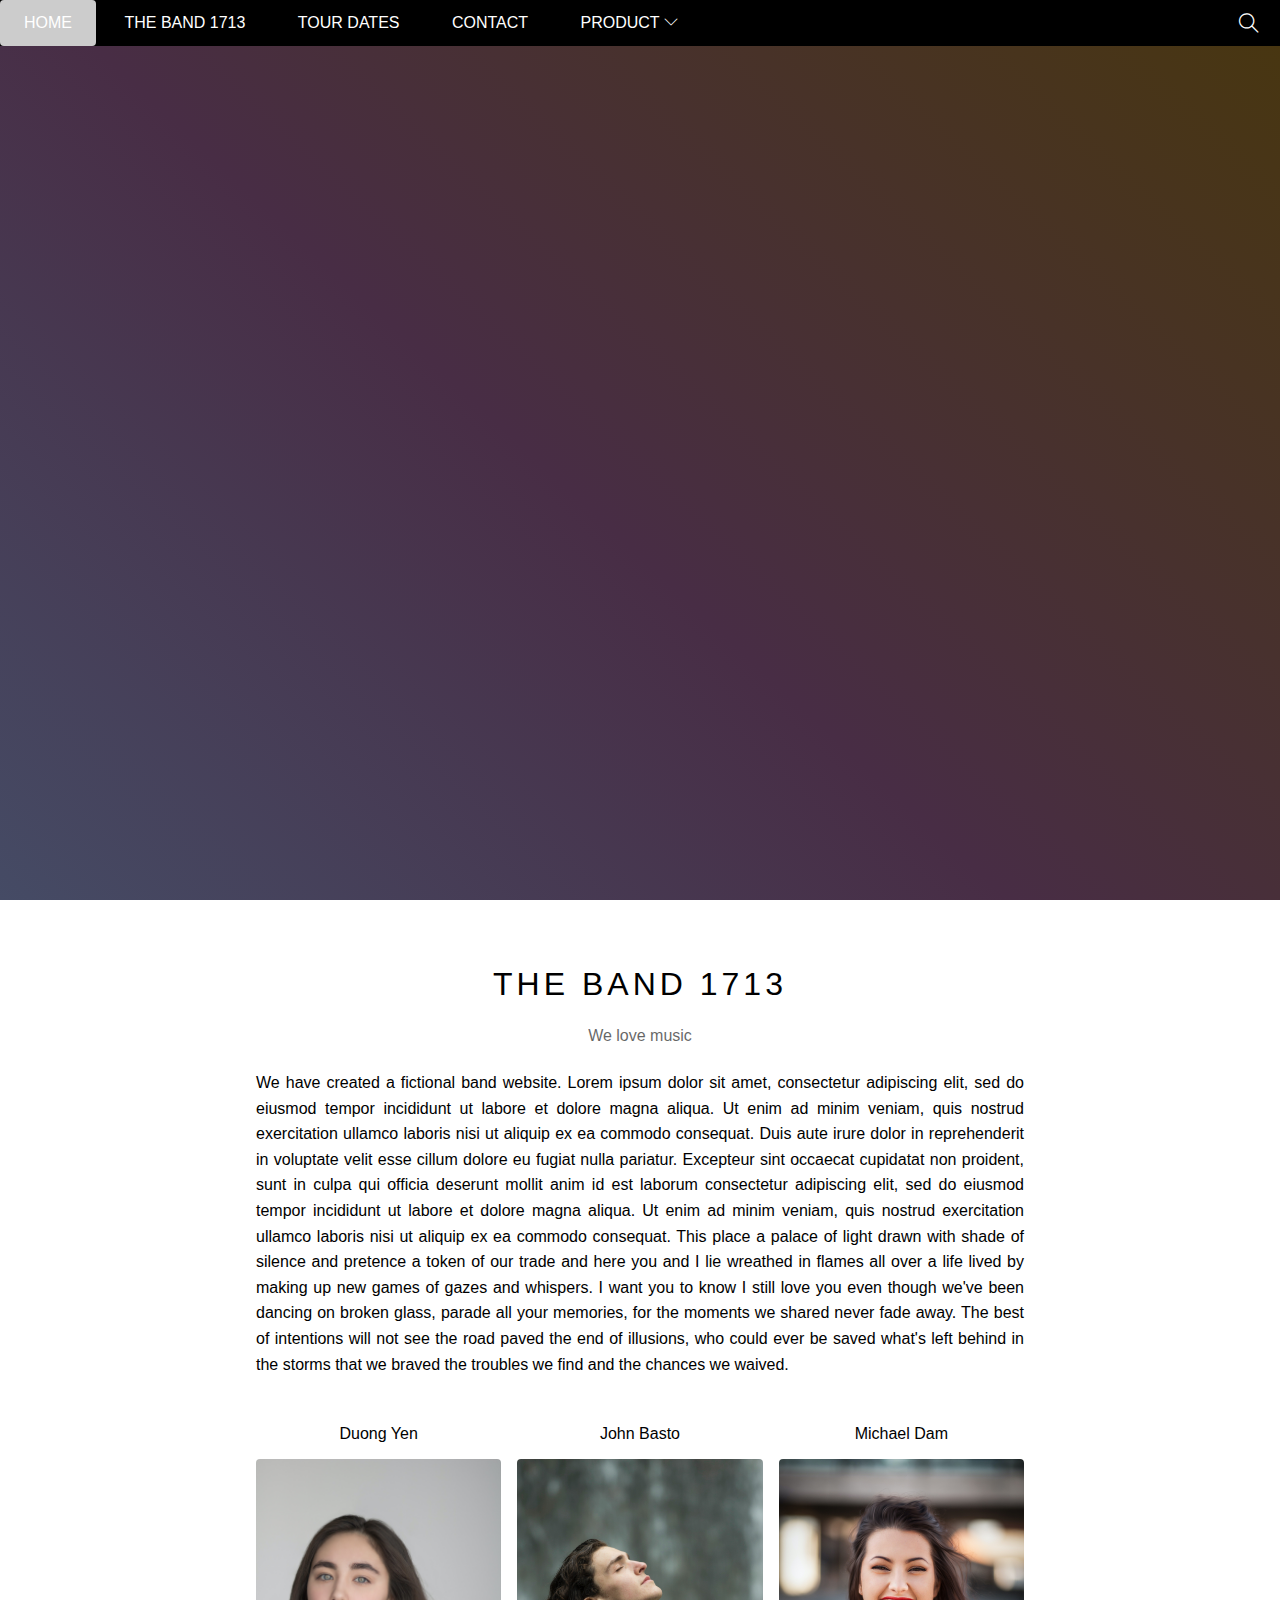
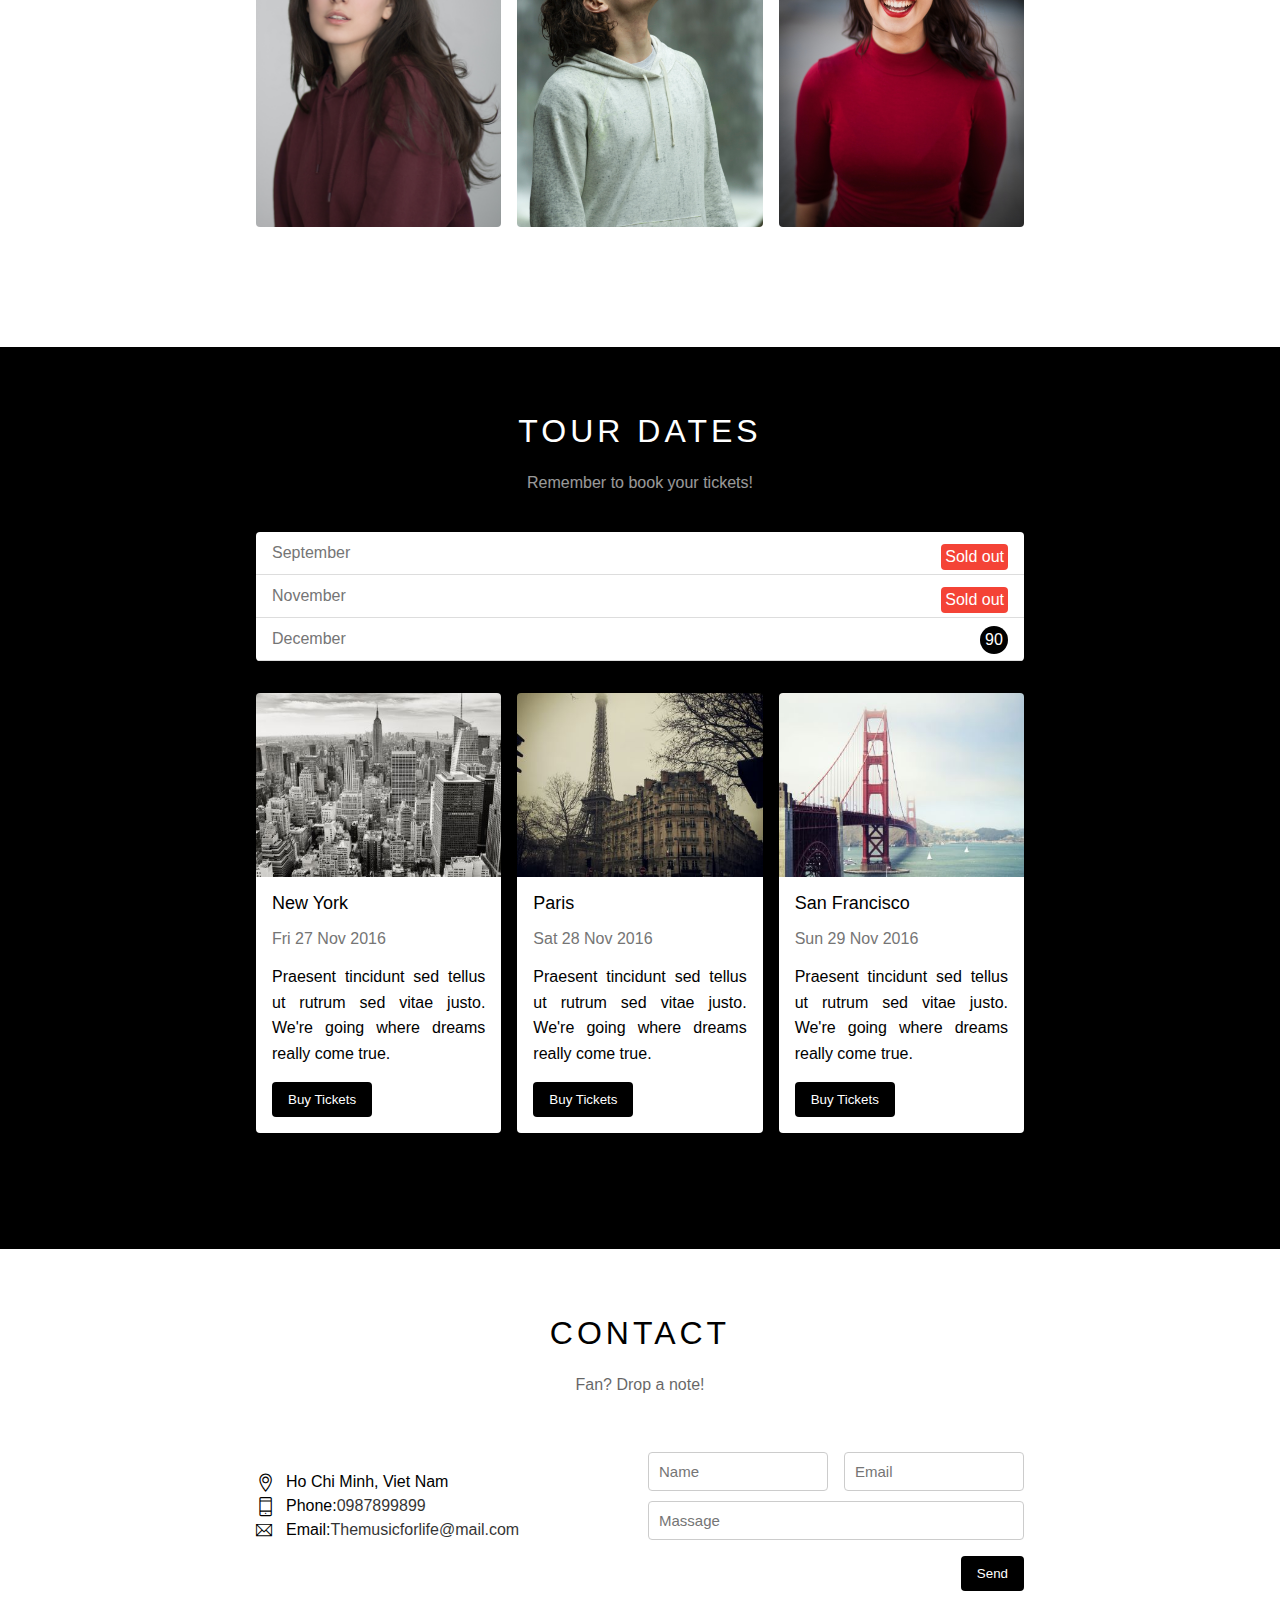
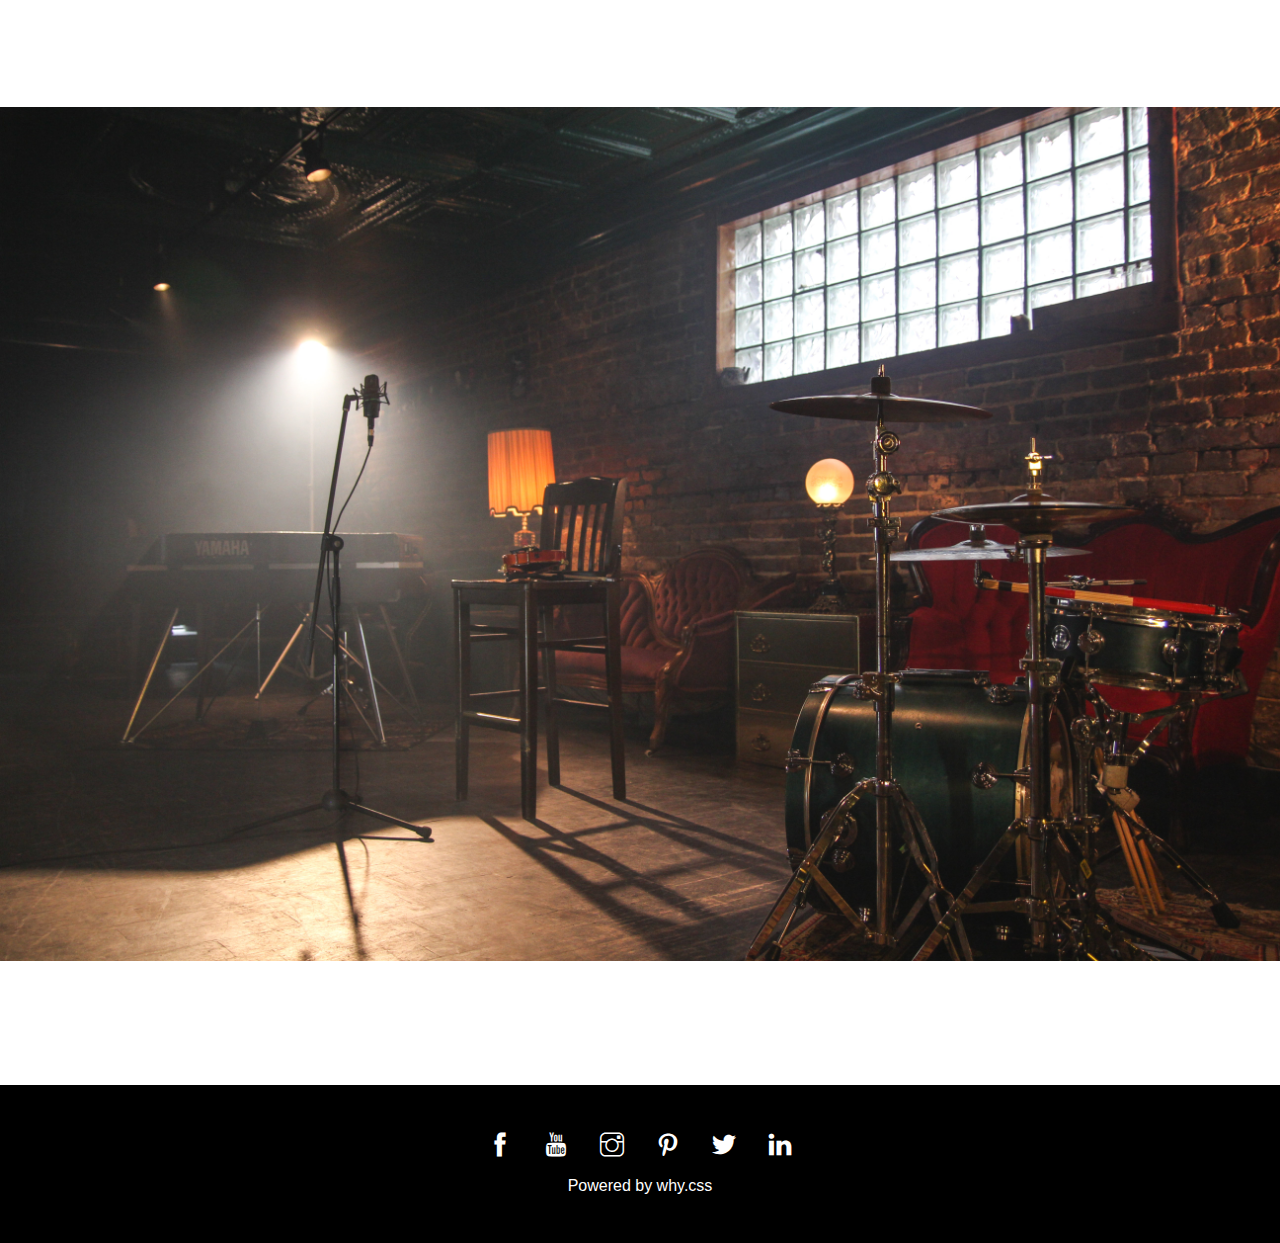
==== commit b25226cf: "Edit Contatc" ====
--- a/index.html
+++ b/index.html
@@ -79,7 +79,7 @@
                         <div class="col col-third s-col-full mt-32">
                             <p class="member-name">Duong Yen</p>
                             <img
-                                src="/assets/img/Duong Yen.jpg"
+                                src="./assets/img/Duong Yen.jpg"
                                 alt=""
                                 class="member-img"
                             />
@@ -88,7 +88,7 @@
                         <div class="col col-third s-col-full mt-32">
                             <p class="member-name">John Basto</p>
                             <img
-                                src="/assets/img/man.jpg"
+                                src="./assets/img/man.jpg"
                                 alt=""
                                 class="member-img"
                             />
@@ -97,7 +97,7 @@
                         <div class="col col-third s-col-full mt-32">
                             <p class="member-name">Michael Dam</p>
                             <img
-                                src="/assets/img/Michael Dam.jpg"
+                                src="./assets/img/Michael Dam.jpg"
                                 alt=""
                                 class="member-img"
                             />
@@ -204,14 +204,19 @@
 
                     <div class="row contact-content">
                         <div class="col col-half s-col-full contact-info">
-                            <p><i class="ti-location-pin"></i>Chicago, US</p>
-                            <p>
+                            <p class="contact-fix">
+                                <i class="ti-location-pin"></i>Ho Chi Minh, Viet
+                                Nam
+                            </p>
+                            <p class="contact-fix">
                                 <i class="ti-mobile"></i>Phone:
                                 <a href="tel:0987899899">0987899899</a>
                             </p>
-                            <p>
+                            <p class="contact-fix">
                                 <i class="ti-email"></i>Email:
-                                <a href="mailto:">theband1713@mail.com</a>
+                                <a href="mailto:Themusicforlife@mail.com"
+                                    >Themusicforlife@mail.com</a
+                                >
                             </p>
                         </div>
 
--- a/assets/css/main.css
+++ b/assets/css/main.css
@@ -12,7 +12,6 @@
     margin-top: 16px;
     border: none;
     cursor: pointer;
-    -webkit-appearance: none;
 }
 .btn:hover {
     color: #000;
@@ -112,6 +111,12 @@
 
 /*/-> Slider <--------------------------------------------------/*/
 #slider {
+    background-image: linear-gradient(
+        43deg,
+        #454b65 0%,
+        #482d45 46%,
+        #483611 100%
+    );
     height: calc(100vh - 46px);
     position: relative;
     margin-top: 46px;
@@ -121,6 +126,7 @@
     width: 100%;
     object-fit: cover;
     object-position: 50% 50%;
+    animation: modalFadeIn-Image ease-in-out 3s;
 }
 #slider .text-content-slider {
     position: absolute;
@@ -388,6 +394,22 @@
 .boder-radius-input-4 {
     border-radius: 4px;
 }
+
+.contact-content p a {
+    text-decoration: none;
+    color: #000;
+}
+
+.contact-content .ti-location-pin,
+.ti-mobile {
+    font-size: 1.2rem;
+}
+
+.contact-fix {
+    display: flex;
+    align-items: center;
+}
+
 /*/-> Img <-/*/
 .map-section img {
     width: 100%;
@@ -441,3 +463,14 @@
         transform: translateY(0);
     }
 }
+
+@keyframes modalFadeIn-Image {
+    from {
+        opacity: 0;
+        transform: translateX(-140px);
+    }
+    to {
+        opacity: 1;
+        transform: translateX(0);
+    }
+}
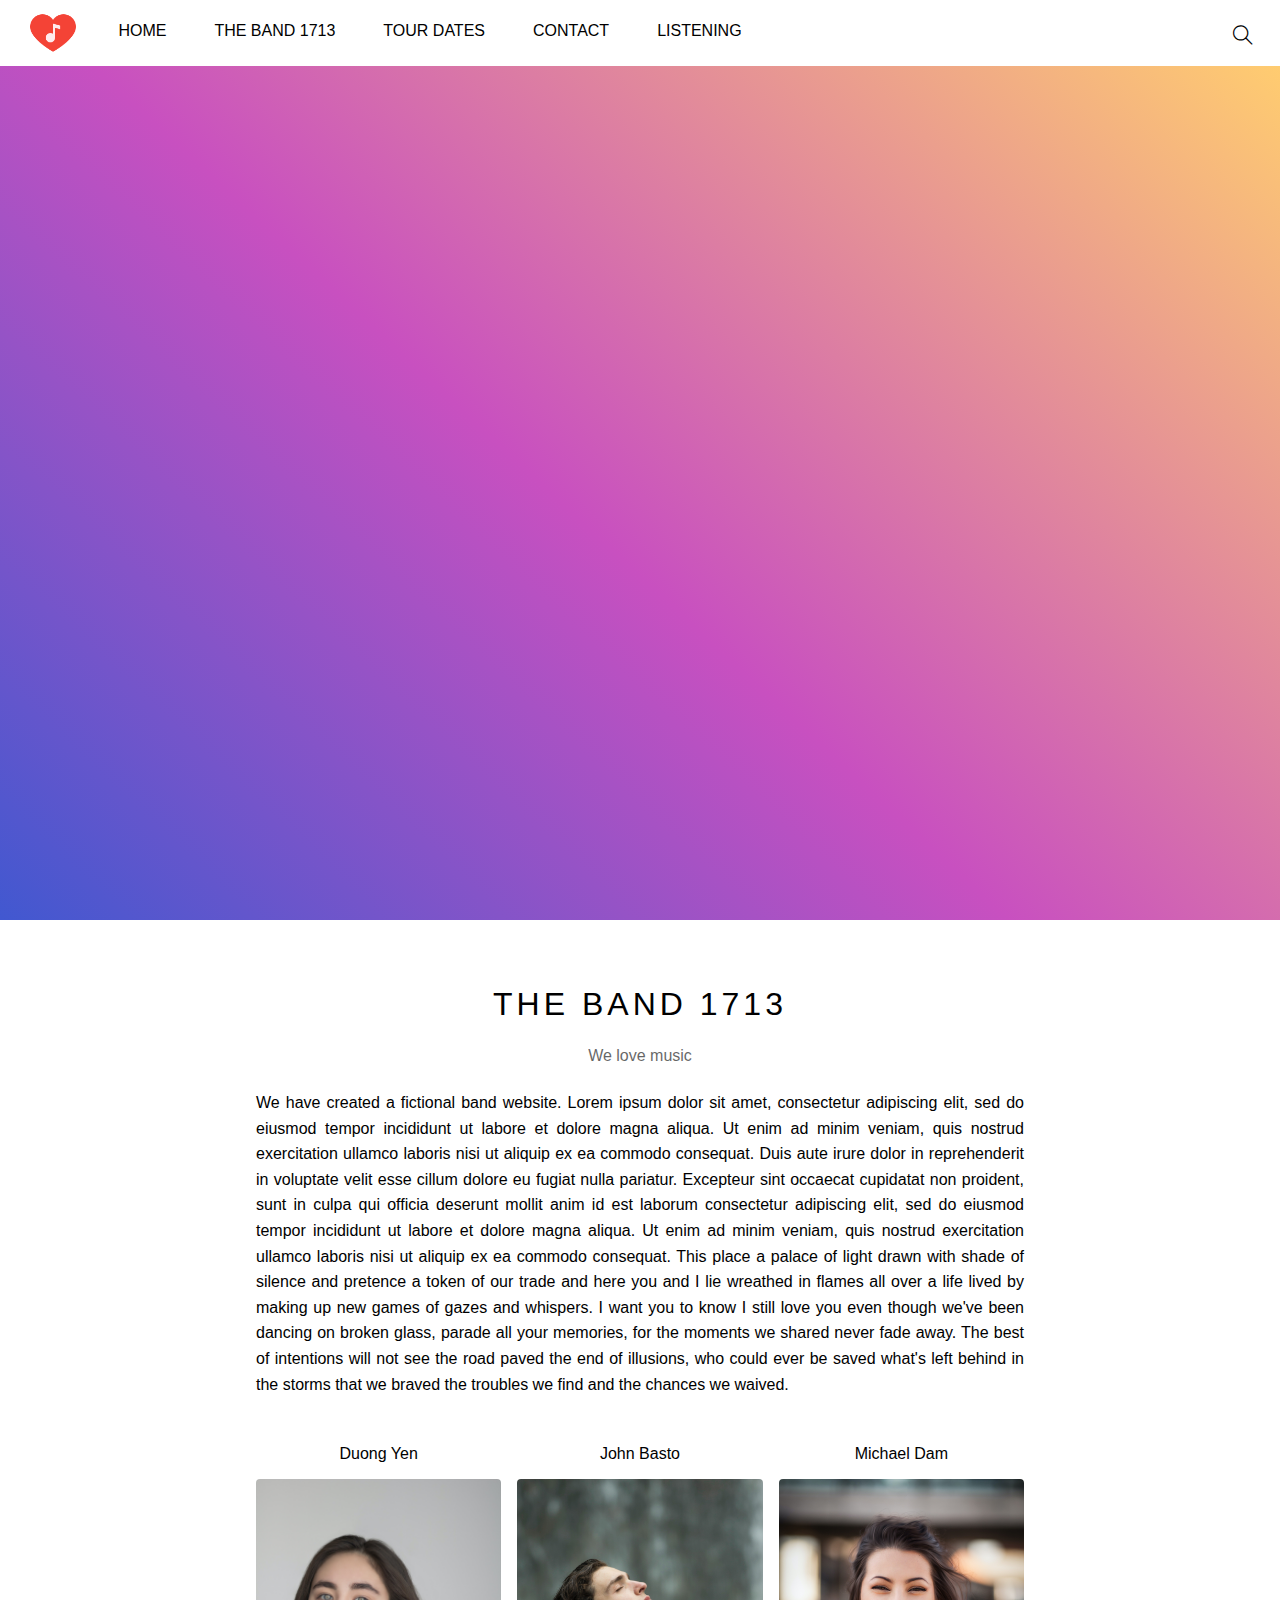
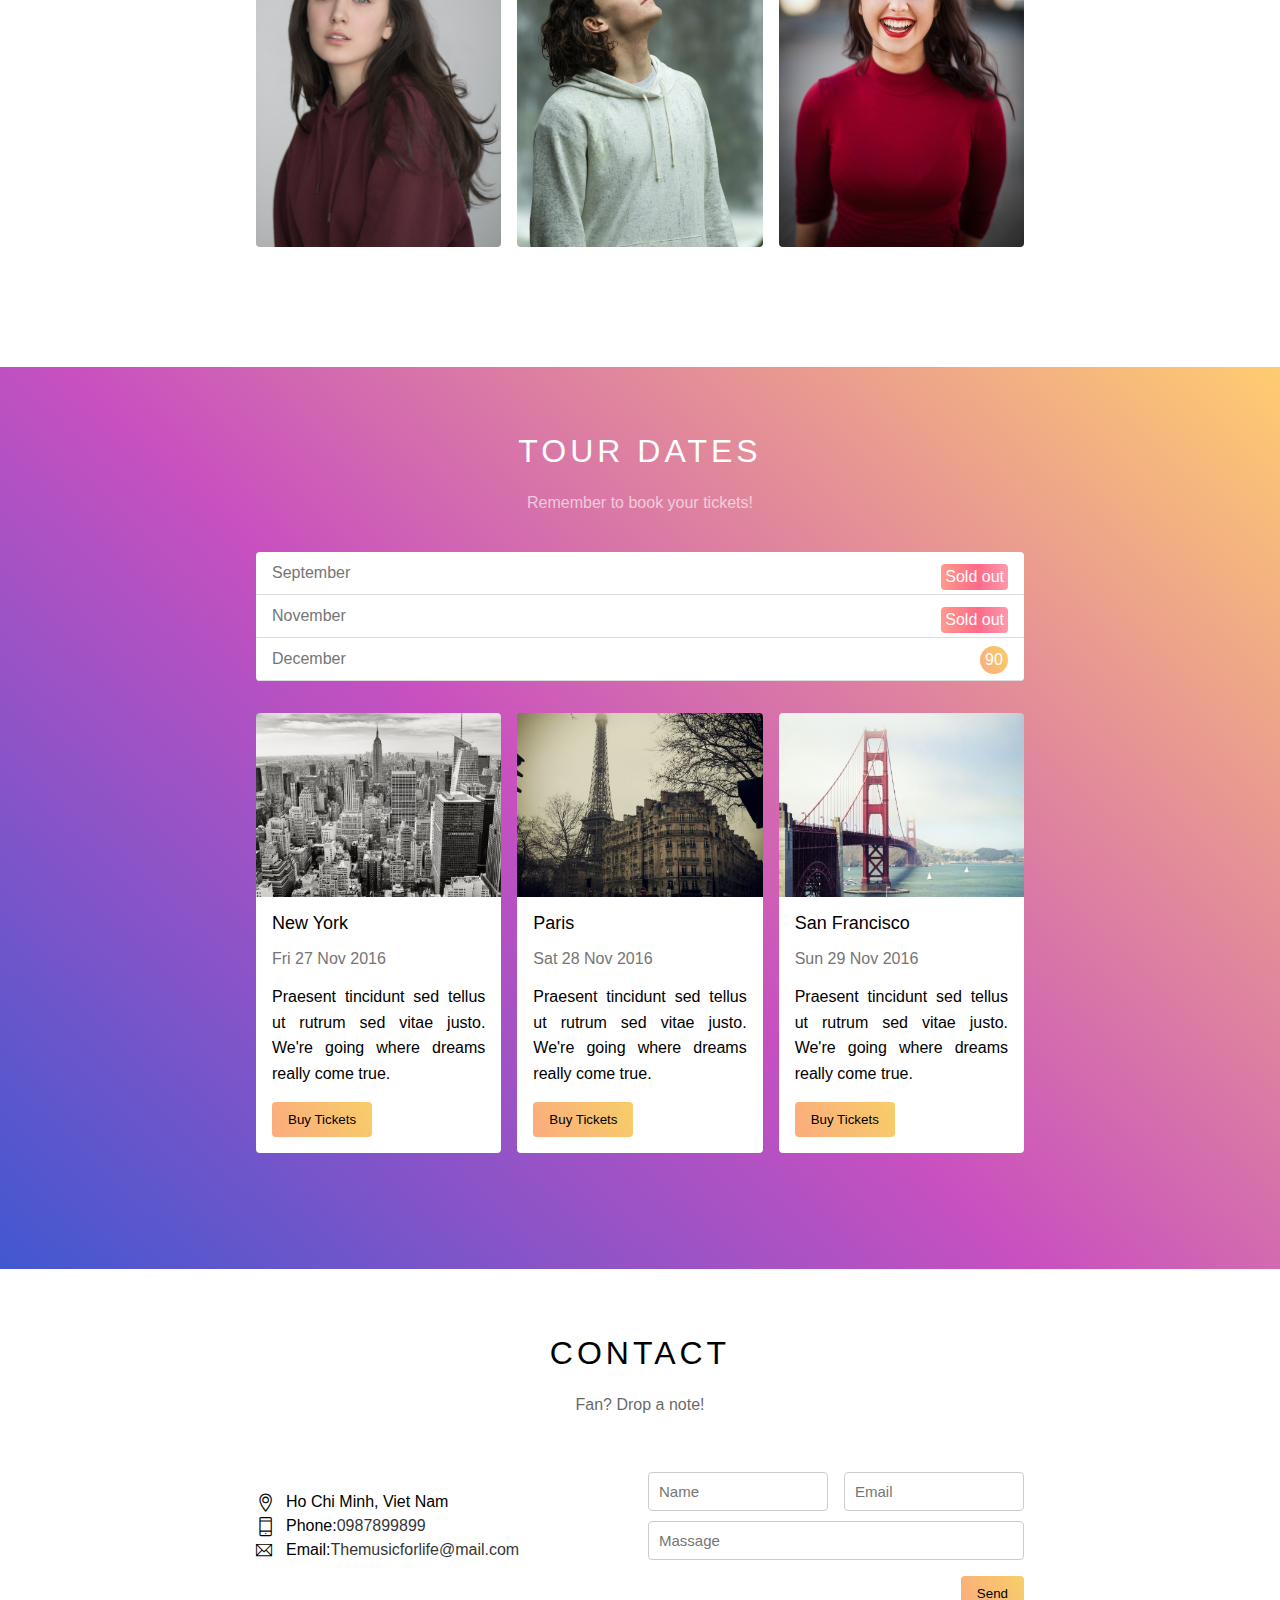
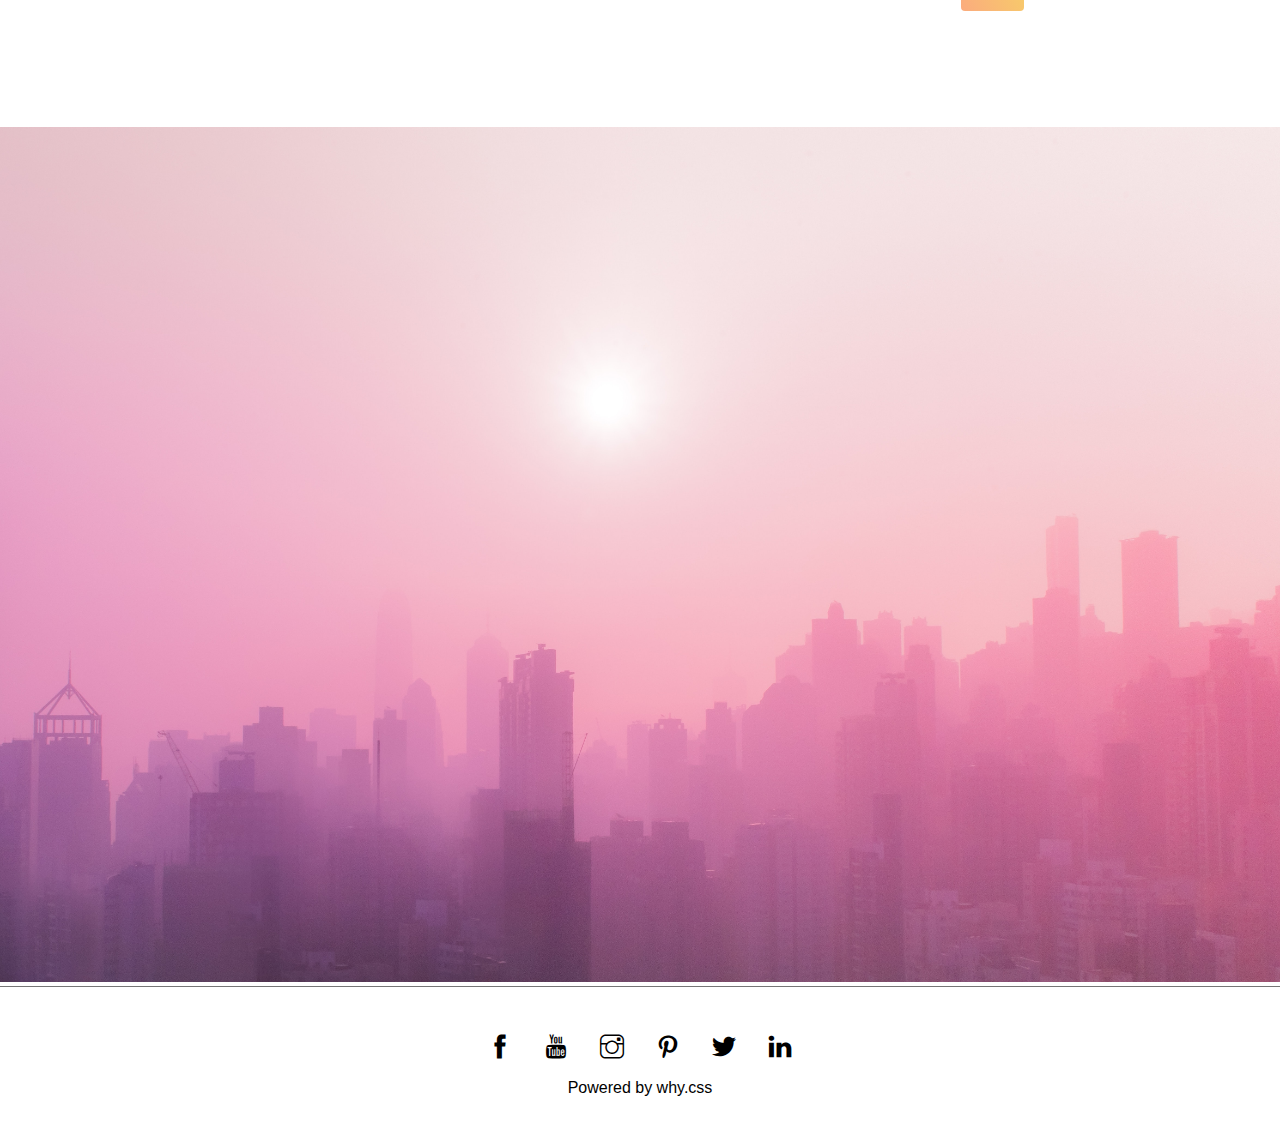
==== commit 4f57a48d: "Edit Music" ====
--- a/index.html
+++ b/index.html
@@ -1,5 +1,5 @@
 <!DOCTYPE html>
-<html lang="en">
+<html lang="vi">
     <head>
         <meta charset="UTF-8" />
         <meta http-equiv="X-UA-Compatible" content="IE=edge" />
@@ -15,22 +15,27 @@
         <link rel="stylesheet" href="./assets/css/grid.css" />
     </head>
     <body>
-        <div id="main">
-            <div id="header">
+        <div class="pj">
+            <header id="header">
+                <a class="logo" href="#">
+                    <img
+                        class="logo-image"
+                        src="./assets/img/music-heart.png"
+                        alt=""
+                    />
+                </a>
                 <ul id="nav">
                     <li><a href="#">Home</a></li>
                     <li><a href="#band1713">The Band 1713</a></li>
                     <li><a href="#tour">Tour Dates</a></li>
                     <li><a href="#contact">Contact</a></li>
                     <li>
-                        <a href="#"
-                            >Product<i class="nav-icon ti-angle-down"></i
-                        ></a>
-                        <ul class="subnav">
+                        <a href="./headphone/music.html">Listening</a>
+                        <!-- <ul class="subnav">
                             <li><a href="#">Featured products</a></li>
                             <li><a href="#">News Product</a></li>
                             <li><a href="#">Coming Soon</a></li>
-                        </ul>
+                        </ul> -->
                     </li>
                 </ul>
                 <div class="search-btn">
@@ -40,236 +45,298 @@
                 <div id="mobile-menu" class="mobile-menu-btn">
                     <i class="menu-icon ti-menu"></i>
                 </div>
+            </header>
+            <div id="main">
+                <div id="slider" class="slider"></div>
+
+                <div id="content">
+                    <div id="band1713" class="text-section">
+                        <h2 class="text-heading">THE BAND 1713</h2>
+                        <p class="text-sub-heading">We love music</p>
+                        <p class="text-about">
+                            We have created a fictional band website. Lorem
+                            ipsum dolor sit amet, consectetur adipiscing elit,
+                            sed do eiusmod tempor incididunt ut labore et dolore
+                            magna aliqua. Ut enim ad minim veniam, quis nostrud
+                            exercitation ullamco laboris nisi ut aliquip ex ea
+                            commodo consequat. Duis aute irure dolor in
+                            reprehenderit in voluptate velit esse cillum dolore
+                            eu fugiat nulla pariatur. Excepteur sint occaecat
+                            cupidatat non proident, sunt in culpa qui officia
+                            deserunt mollit anim id est laborum consectetur
+                            adipiscing elit, sed do eiusmod tempor incididunt ut
+                            labore et dolore magna aliqua. Ut enim ad minim
+                            veniam, quis nostrud exercitation ullamco laboris
+                            nisi ut aliquip ex ea commodo consequat. This place
+                            a palace of light drawn with shade of silence and
+                            pretence a token of our trade and here you and I lie
+                            wreathed in flames all over a life lived by making
+                            up new games of gazes and whispers. I want you to
+                            know I still love you even though we've been dancing
+                            on broken glass, parade all your memories, for the
+                            moments we shared never fade away. The best of
+                            intentions will not see the road paved the end of
+                            illusions, who could ever be saved what's left
+                            behind in the storms that we braved the troubles we
+                            find and the chances we waived.
+                        </p>
+
+                        <div class="row members-list text-center">
+                            <div class="col col-third s-col-full mt-32">
+                                <p class="member-name">Duong Yen</p>
+                                <img
+                                    src="./assets/img/Duong Yen.jpg"
+                                    alt=""
+                                    class="member-img"
+                                />
+                            </div>
+
+                            <div class="col col-third s-col-full mt-32">
+                                <p class="member-name">John Basto</p>
+                                <img
+                                    src="./assets/img/man.jpg"
+                                    alt=""
+                                    class="member-img"
+                                />
+                            </div>
+
+                            <div class="col col-third s-col-full mt-32">
+                                <p class="member-name">Michael Dam</p>
+                                <img
+                                    src="./assets/img/Michael Dam.jpg"
+                                    alt=""
+                                    class="member-img"
+                                />
+                            </div>
+                        </div>
+                    </div>
+
+                    <div id="tour" class="tour-section">
+                        <div class="text-section">
+                            <h2 class="text-heading text-white">TOUR DATES</h2>
+                            <p class="text-sub-heading text-white">
+                                Remember to book your tickets!
+                            </p>
+
+                            <ul class="stickets-list boder-radius-input-4">
+                                <li>
+                                    September
+                                    <span class="sold-out">Sold out</span>
+                                </li>
+                                <li>
+                                    November
+                                    <span class="sold-out">Sold out</span>
+                                </li>
+                                <li>
+                                    December <span class="quantity">90</span>
+                                </li>
+                            </ul>
+
+                            <div class="row place-list">
+                                <div
+                                    class="palace-list__item col col-third s-col-full mt-16"
+                                >
+                                    <img
+                                        src="/assets/img/newyork.jpg"
+                                        alt=""
+                                        class="palce-img"
+                                    />
+                                    <div class="place-body">
+                                        <h3 class="place-heading">New York</h3>
+                                        <p class="place-time">
+                                            Fri 27 Nov 2016
+                                        </p>
+                                        <p class="place-disc">
+                                            Praesent tincidunt sed tellus ut
+                                            rutrum sed vitae justo. We're going
+                                            where dreams really come true.
+                                        </p>
+                                        <button
+                                            class="btn s-full-width js-buy-ticket boder-radius-input-4"
+                                        >
+                                            Buy Tickets
+                                        </button>
+                                    </div>
+                                </div>
+
+                                <div
+                                    class="palace-list__item col col-third s-col-full mt-16"
+                                >
+                                    <img
+                                        src="/assets/img/paris.jpg"
+                                        alt=""
+                                        class="palce-img"
+                                    />
+                                    <div class="place-body">
+                                        <h3 class="place-heading">Paris</h3>
+                                        <p class="place-time">
+                                            Sat 28 Nov 2016
+                                        </p>
+                                        <p class="place-disc">
+                                            Praesent tincidunt sed tellus ut
+                                            rutrum sed vitae justo. We're going
+                                            where dreams really come true.
+                                        </p>
+                                        <button
+                                            class="btn s-full-width js-buy-ticket boder-radius-input-4"
+                                        >
+                                            Buy Tickets
+                                        </button>
+                                    </div>
+                                </div>
+
+                                <div
+                                    class="palace-list__item col col-third s-col-full mt-16"
+                                >
+                                    <img
+                                        src="/assets/img/sanfran.jpg"
+                                        alt=""
+                                        class="palce-img"
+                                    />
+                                    <div class="place-body">
+                                        <h3 class="place-heading">
+                                            San Francisco
+                                        </h3>
+                                        <p class="place-time">
+                                            Sun 29 Nov 2016
+                                        </p>
+                                        <p class="place-disc">
+                                            Praesent tincidunt sed tellus ut
+                                            rutrum sed vitae justo. We're going
+                                            where dreams really come true.
+                                        </p>
+                                        <button
+                                            class="btn s-full-width js-buy-ticket boder-radius-input-4"
+                                        >
+                                            Buy Tickets
+                                        </button>
+                                    </div>
+                                </div>
+                            </div>
+                        </div>
+                    </div>
+
+                    <div id="contact" class="text-section">
+                        <h2 class="text-heading">CONTACT</h2>
+                        <p class="text-sub-heading">Fan? Drop a note!</p>
+
+                        <div class="row contact-content">
+                            <div class="col col-half s-col-full contact-info">
+                                <p class="contact-fix">
+                                    <i class="ti-location-pin"></i>Ho Chi Minh,
+                                    Viet Nam
+                                </p>
+                                <p class="contact-fix">
+                                    <i class="ti-mobile"></i>Phone:
+                                    <a href="tel:0987899899">0987899899</a>
+                                </p>
+                                <p class="contact-fix">
+                                    <i class="ti-email"></i>Email:
+                                    <a href="mailto:Themusicforlife@mail.com"
+                                        >Themusicforlife@mail.com</a
+                                    >
+                                </p>
+                            </div>
+
+                            <div class="col col-half s-col-full contact-form">
+                                <form action="">
+                                    <div class="row">
+                                        <div
+                                            class="col col-half s-col-full s-mt-8"
+                                        >
+                                            <input
+                                                type="text"
+                                                name=""
+                                                placeholder="Name"
+                                                required
+                                                id=""
+                                                class="form-control"
+                                            />
+                                        </div>
+                                        <div
+                                            class="col col-half s-col-full s-mt-8"
+                                        >
+                                            <input
+                                                type="email"
+                                                name=""
+                                                placeholder="Email"
+                                                required
+                                                id=""
+                                                class="form-control"
+                                            />
+                                        </div>
+                                    </div>
+                                    <div class="row contact-message mt-8">
+                                        <div class="col col-full">
+                                            <input
+                                                type="text"
+                                                email=""
+                                                placeholder="Massage"
+                                                required
+                                                id=""
+                                                class="form-control"
+                                            />
+                                        </div>
+                                    </div>
+                                    <input
+                                        class="contact-submit-btn btn pull-right mt-16 s-full-width boder-radius-input-4"
+                                        type="submit"
+                                        value="Send"
+                                    />
+                                </form>
+                            </div>
+                        </div>
+                    </div>
+                    <div class="map-section">
+                        <img src="./assets/img/map.jpg" alt="" />
+                    </div>
+                </div>
             </div>
-
-            <div id="slider"></div>
-
-            <div id="content">
-                <div id="band1713" class="text-section">
-                    <h2 class="text-heading">THE BAND 1713</h2>
-                    <p class="text-sub-heading">We love music</p>
-                    <p class="text-about">
-                        We have created a fictional band website. Lorem ipsum
-                        dolor sit amet, consectetur adipiscing elit, sed do
-                        eiusmod tempor incididunt ut labore et dolore magna
-                        aliqua. Ut enim ad minim veniam, quis nostrud
-                        exercitation ullamco laboris nisi ut aliquip ex ea
-                        commodo consequat. Duis aute irure dolor in
-                        reprehenderit in voluptate velit esse cillum dolore eu
-                        fugiat nulla pariatur. Excepteur sint occaecat cupidatat
-                        non proident, sunt in culpa qui officia deserunt mollit
-                        anim id est laborum consectetur adipiscing elit, sed do
-                        eiusmod tempor incididunt ut labore et dolore magna
-                        aliqua. Ut enim ad minim veniam, quis nostrud
-                        exercitation ullamco laboris nisi ut aliquip ex ea
-                        commodo consequat. This place a palace of light drawn
-                        with shade of silence and pretence a token of our trade
-                        and here you and I lie wreathed in flames all over a
-                        life lived by making up new games of gazes and whispers.
-                        I want you to know I still love you even though we've
-                        been dancing on broken glass, parade all your memories,
-                        for the moments we shared never fade away. The best of
-                        intentions will not see the road paved the end of
-                        illusions, who could ever be saved what's left behind in
-                        the storms that we braved the troubles we find and the
-                        chances we waived.
-                    </p>
-
-                    <div class="row members-list text-center">
-                        <div class="col col-third s-col-full mt-32">
-                            <p class="member-name">Duong Yen</p>
-                            <img
-                                src="./assets/img/Duong Yen.jpg"
-                                alt=""
-                                class="member-img"
+            <div id="modal-box">
+                <div class="modal js-modal">
+                    <div class="modal-container js-modal-container">
+                        <div class="modal-close js-modal-close">
+                            <i class="ti-close"></i>
+                        </div>
+                        <header class="modal-header">
+                            <i class="modal-heading-icon ti-bag"></i>
+                            Tickets
+                        </header>
+
+                        <div class="modal-body">
+                            <label for="ticket-quantity" class="modal-label">
+                                <i class="ti-shopping-cart"></i>
+                                Tickets, $15 per person
+                            </label>
+                            <input
+                                id="ticket-quantity"
+                                type="text"
+                                class="modal-input"
+                                placeholder="How many ?"
                             />
-                        </div>
-
-                        <div class="col col-third s-col-full mt-32">
-                            <p class="member-name">John Basto</p>
-                            <img
-                                src="./assets/img/man.jpg"
-                                alt=""
-                                class="member-img"
+
+                            <label for="ticket-email" class="modal-label">
+                                <i class="ti-user"></i>
+                                Send to
+                            </label>
+                            <input
+                                id="ticket-email"
+                                type="email"
+                                class="modal-input"
+                                placeholder="Enter email"
                             />
-                        </div>
-
-                        <div class="col col-third s-col-full mt-32">
-                            <p class="member-name">Michael Dam</p>
-                            <img
-                                src="./assets/img/Michael Dam.jpg"
-                                alt=""
-                                class="member-img"
-                            />
-                        </div>
-                    </div>
-                </div>
-
-                <div id="tour" class="tour-section">
-                    <div class="text-section">
-                        <h2 class="text-heading text-white">TOUR DATES</h2>
-                        <p class="text-sub-heading text-white">
-                            Remember to book your tickets!
-                        </p>
-
-                        <ul class="stickets-list boder-radius-input-4">
-                            <li>
-                                September <span class="sold-out">Sold out</span>
-                            </li>
-                            <li>
-                                November <span class="sold-out">Sold out</span>
-                            </li>
-                            <li>December <span class="quantity">90</span></li>
-                        </ul>
-
-                        <div class="row place-list">
-                            <div
-                                class="palace-list__item col col-third s-col-full mt-16"
-                            >
-                                <img
-                                    src="/assets/img/newyork.jpg"
-                                    alt=""
-                                    class="palce-img"
-                                />
-                                <div class="place-body">
-                                    <h3 class="place-heading">New York</h3>
-                                    <p class="place-time">Fri 27 Nov 2016</p>
-                                    <p class="place-disc">
-                                        Praesent tincidunt sed tellus ut rutrum
-                                        sed vitae justo. We're going where
-                                        dreams really come true.
-                                    </p>
-                                    <button
-                                        class="btn s-full-width js-buy-ticket boder-radius-input-4"
-                                    >
-                                        Buy Tickets
-                                    </button>
-                                </div>
-                            </div>
-
-                            <div
-                                class="palace-list__item col col-third s-col-full mt-16"
-                            >
-                                <img
-                                    src="/assets/img/paris.jpg"
-                                    alt=""
-                                    class="palce-img"
-                                />
-                                <div class="place-body">
-                                    <h3 class="place-heading">Paris</h3>
-                                    <p class="place-time">Sat 28 Nov 2016</p>
-                                    <p class="place-disc">
-                                        Praesent tincidunt sed tellus ut rutrum
-                                        sed vitae justo. We're going where
-                                        dreams really come true.
-                                    </p>
-                                    <button
-                                        class="btn s-full-width js-buy-ticket boder-radius-input-4"
-                                    >
-                                        Buy Tickets
-                                    </button>
-                                </div>
-                            </div>
-
-                            <div
-                                class="palace-list__item col col-third s-col-full mt-16"
-                            >
-                                <img
-                                    src="/assets/img/sanfran.jpg"
-                                    alt=""
-                                    class="palce-img"
-                                />
-                                <div class="place-body">
-                                    <h3 class="place-heading">San Francisco</h3>
-                                    <p class="place-time">Sun 29 Nov 2016</p>
-                                    <p class="place-disc">
-                                        Praesent tincidunt sed tellus ut rutrum
-                                        sed vitae justo. We're going where
-                                        dreams really come true.
-                                    </p>
-                                    <button
-                                        class="btn s-full-width js-buy-ticket boder-radius-input-4"
-                                    >
-                                        Buy Tickets
-                                    </button>
-                                </div>
-                            </div>
-                        </div>
-                    </div>
-                </div>
-
-                <div id="contact" class="text-section">
-                    <h2 class="text-heading">CONTACT</h2>
-                    <p class="text-sub-heading">Fan? Drop a note!</p>
-
-                    <div class="row contact-content">
-                        <div class="col col-half s-col-full contact-info">
-                            <p class="contact-fix">
-                                <i class="ti-location-pin"></i>Ho Chi Minh, Viet
-                                Nam
-                            </p>
-                            <p class="contact-fix">
-                                <i class="ti-mobile"></i>Phone:
-                                <a href="tel:0987899899">0987899899</a>
-                            </p>
-                            <p class="contact-fix">
-                                <i class="ti-email"></i>Email:
-                                <a href="mailto:Themusicforlife@mail.com"
-                                    >Themusicforlife@mail.com</a
-                                >
-                            </p>
-                        </div>
-
-                        <div class="col col-half s-col-full contact-form">
-                            <form action="">
-                                <div class="row">
-                                    <div class="col col-half s-col-full s-mt-8">
-                                        <input
-                                            type="text"
-                                            name=""
-                                            placeholder="Name"
-                                            required
-                                            id=""
-                                            class="form-control"
-                                        />
-                                    </div>
-                                    <div class="col col-half s-col-full s-mt-8">
-                                        <input
-                                            type="email"
-                                            name=""
-                                            placeholder="Email"
-                                            required
-                                            id=""
-                                            class="form-control"
-                                        />
-                                    </div>
-                                </div>
-                                <div class="row contact-message mt-8">
-                                    <div class="col col-full">
-                                        <input
-                                            type="text"
-                                            email=""
-                                            placeholder="Massage"
-                                            required
-                                            id=""
-                                            class="form-control"
-                                        />
-                                    </div>
-                                </div>
-                                <input
-                                    class="contact-submit-btn btn pull-right mt-16 s-full-width boder-radius-input-4"
-                                    type="submit"
-                                    value="Send"
-                                />
-                            </form>
-                        </div>
-                    </div>
-                </div>
-                <div class="map-section">
-                    <img src="/assets/img/imgone.jpg" alt="" />
+
+                            <button id="buy-stickets">
+                                Pay
+                                <i class="ti-check"></i>
+                            </button>
+                        </div>
+                        <footer class="modal-footer">
+                            <p class="modal-help">Need <a href="#">help?</a></p>
+                        </footer>
+                    </div>
                 </div>
             </div>
-
             <div id="footer">
                 <div class="social-list">
                     <a href="#!"
@@ -294,51 +361,6 @@
                 </p>
             </div>
         </div>
-        <div id="modal-box">
-            <div class="modal js-modal">
-                <div class="modal-container js-modal-container">
-                    <div class="modal-close js-modal-close">
-                        <i class="ti-close"></i>
-                    </div>
-                    <header class="modal-header">
-                        <i class="modal-heading-icon ti-bag"></i>
-                        Tickets
-                    </header>
-
-                    <div class="modal-body">
-                        <label for="ticket-quantity" class="modal-label">
-                            <i class="ti-shopping-cart"></i>
-                            Tickets, $15 per person
-                        </label>
-                        <input
-                            id="ticket-quantity"
-                            type="text"
-                            class="modal-input"
-                            placeholder="How many ?"
-                        />
-
-                        <label for="ticket-email" class="modal-label">
-                            <i class="ti-user"></i>
-                            Send to
-                        </label>
-                        <input
-                            id="ticket-email"
-                            type="email"
-                            class="modal-input"
-                            placeholder="Enter email"
-                        />
-
-                        <button id="buy-stickets">
-                            Pay
-                            <i class="ti-check"></i>
-                        </button>
-                    </div>
-                    <footer class="modal-footer">
-                        <p class="modal-help">Need <a href="#">help?</a></p>
-                    </footer>
-                </div>
-            </div>
-        </div>
 
         <script src="assets/main.js"></script>
     </body>
--- a/assets/css/main.css
+++ b/assets/css/main.css
@@ -4,8 +4,8 @@
 }
 
 .btn {
-    color: #fff;
-    background-color: #000;
+    color: #000;
+    background-image: linear-gradient(62deg, #fbab7e 0%, #f7ce68 100%);
     text-decoration: none;
     padding: 10px 16px;
     display: inline-block;
@@ -14,24 +14,35 @@
     cursor: pointer;
 }
 .btn:hover {
-    color: #000;
-    background-color: rgba(0, 0, 0, 0.4);
+    color: #fff;
+    opacity: 0.9;
 }
 
 /* Header */
 #header {
-    position: fixed;
+    display: flex;
+    justify-content: space-between;
+    position: sticky;
     top: 0;
-    left: 0;
-    right: 0;
     z-index: 1;
-    height: 46px;
-    background-color: #000;
+    padding: 8px;
+    background: #fff;
+}
+
+#header .logo {
+    display: flex;
+    font-size: 16px;
+    margin: 0 20px;
+}
+
+#header .logo .logo-image {
+    height: 50px;
 }
 
 #nav {
     /* Có tính kế thừa của block */
-    display: inline-block;
+    display: flex;
+    margin-left: -450px;
 }
 
 #nav .nav-icon {
@@ -53,13 +64,12 @@
     line-height: 46px;
 }
 #nav > li > a {
-    color: #fff;
+    color: #000;
     text-transform: uppercase;
 }
-#nav li:hover {
-    color: #000;
-    background-color: #ccc;
-    border-radius: 4px;
+#nav li:hover a {
+    border-radius: 4px;
+    text-decoration: underline;
 }
 
 #nav .subnav {
@@ -72,9 +82,7 @@
     box-shadow: 0 0 10px rgba(0, 0, 0, 0.3);
     border-radius: 4px;
 }
-#nav li:hover .subnav {
-    display: block;
-}
+
 #nav .subnav a {
     height: 36px;
     color: #333;
@@ -83,17 +91,28 @@
 .mobile-menu-btn,
 #header .search-btn {
     /* Mất tính kế thừa */
-    float: right;
     padding: 0 21px;
 }
+
+#header .search-btn {
+    width: 60px;
+    height: 50px;
+}
+
 #header .menu-icon,
 #header .search-icon {
     color: #fff;
     line-height: 46px;
     font-size: 20px;
 }
+#header .search-icon {
+    display: block;
+    padding-top: 4px;
+    color: #000;
+}
+
 #header .search-btn:hover {
-    color: #fff;
+    display: inline-block;
     background-color: #ccc;
     cursor: pointer;
     border-radius: 4px;
@@ -110,27 +129,36 @@
 }
 
 /*/-> Slider <--------------------------------------------------/*/
-#slider {
+.slider {
+    display: flex;
+    justify-content: center;
+    align-items: center;
+    height: calc(100vh - 46px);
+    position: relative;
     background-image: linear-gradient(
         43deg,
-        #454b65 0%,
-        #482d45 46%,
-        #483611 100%
+        #4158d0 0%,
+        #c850c0 46%,
+        #ffcc70 100%
     );
+}
+.img-background {
     height: calc(100vh - 46px);
-    position: relative;
-    margin-top: 46px;
+    width: 100%;
+    object-fit: cover;
+    object-position: 50% 50%;
 }
 .slider-img {
     height: calc(100vh - 46px);
     width: 100%;
     object-fit: cover;
     object-position: 50% 50%;
-    animation: modalFadeIn-Image ease-in-out 3s;
+    animation: modalFadeIn-Image ease 3s;
 }
 #slider .text-content-slider {
     position: absolute;
     text-align: center;
+    justify-content: center;
     left: 50%;
     transform: translateX(-50%);
     bottom: 48px;
@@ -195,7 +223,12 @@
 
 /*/-> Tour <-/*/
 .tour-section {
-    background-color: #000;
+    background-image: linear-gradient(
+        43deg,
+        #4158d0 0%,
+        #c850c0 46%,
+        #ffcc70 100%
+    );
 }
 .stickets-list {
     background-color: #fff;
@@ -210,7 +243,12 @@
     list-style-type: none;
 }
 .stickets-list .sold-out {
-    background-color: #f44336;
+    background-image: linear-gradient(
+        90deg,
+        #ff9a8b 0%,
+        #ff6a88 55%,
+        #ff99ac 100%
+    );
     color: #fff;
     padding: 4px 4px;
     float: right;
@@ -221,7 +259,7 @@
     float: right;
     width: var(--height);
     height: var(--height);
-    background-color: #000;
+    background-image: linear-gradient(62deg, #fbab7e 0%, #f7ce68 100%);
     color: #fff;
     border-radius: 50%;
     text-align: center;
@@ -292,7 +330,12 @@
     overflow: hidden;
 }
 .modal-header {
-    background: #009688;
+    background-image: linear-gradient(
+        90deg,
+        #ff9a8b 0%,
+        #ff6a88 55%,
+        #ff99ac 100%
+    );
     height: 128px;
     display: flex;
     align-items: center;
@@ -316,7 +359,7 @@
 .modal-close:hover {
     opacity: 1;
     color: #000;
-    background: #ccc;
+    background-image: linear-gradient(62deg, #fbab7e 0%, #f7ce68 100%);
 }
 .modal-body {
     padding: 16px;
@@ -335,7 +378,12 @@
     border-radius: 4px;
 }
 #buy-stickets {
-    background: #009688;
+    background-image: linear-gradient(
+        90deg,
+        #ff9a8b 0%,
+        #ff6a88 55%,
+        #ff99ac 100%
+    );
     border: none;
     color: #fff;
     width: 100%;
@@ -354,7 +402,8 @@
     text-align: right;
 }
 .modal-footer a {
-    color: #2196f3;
+    text-decoration: none;
+    color: #000;
 }
 
 /*/-> Contact <-/*/
@@ -374,7 +423,7 @@
     display: inline-block;
 }
 .contact-info a {
-    color: #101aef;
+    color: #000;
     opacity: 0.8;
 }
 .contact-info a:hover {
@@ -419,8 +468,8 @@
 #footer {
     padding: 48px 16px;
     text-align: center;
-    margin-top: 120px;
-    background-color: #000;
+    border-top: #757575 solid 1px;
+    background-color: #fff;
 }
 #footer .social-list {
     display: flex;
@@ -429,7 +478,7 @@
     font-size: 24px;
 }
 #footer .social-list a {
-    color: #fff;
+    color: #000;
     text-decoration: none;
 }
 #footer .copyright a:hover,
@@ -439,10 +488,10 @@
 #footer .copyright {
     margin-top: 16px;
     font-size: 16px;
-    color: #fff;
+    color: #000;
 }
 #footer .copyright a {
-    color: #fff;
+    color: #000;
 }
 
 #footer .link-copyright {
@@ -467,7 +516,7 @@
 @keyframes modalFadeIn-Image {
     from {
         opacity: 0;
-        transform: translateX(-140px);
+        transform: translateX(-100px);
     }
     to {
         opacity: 1;
